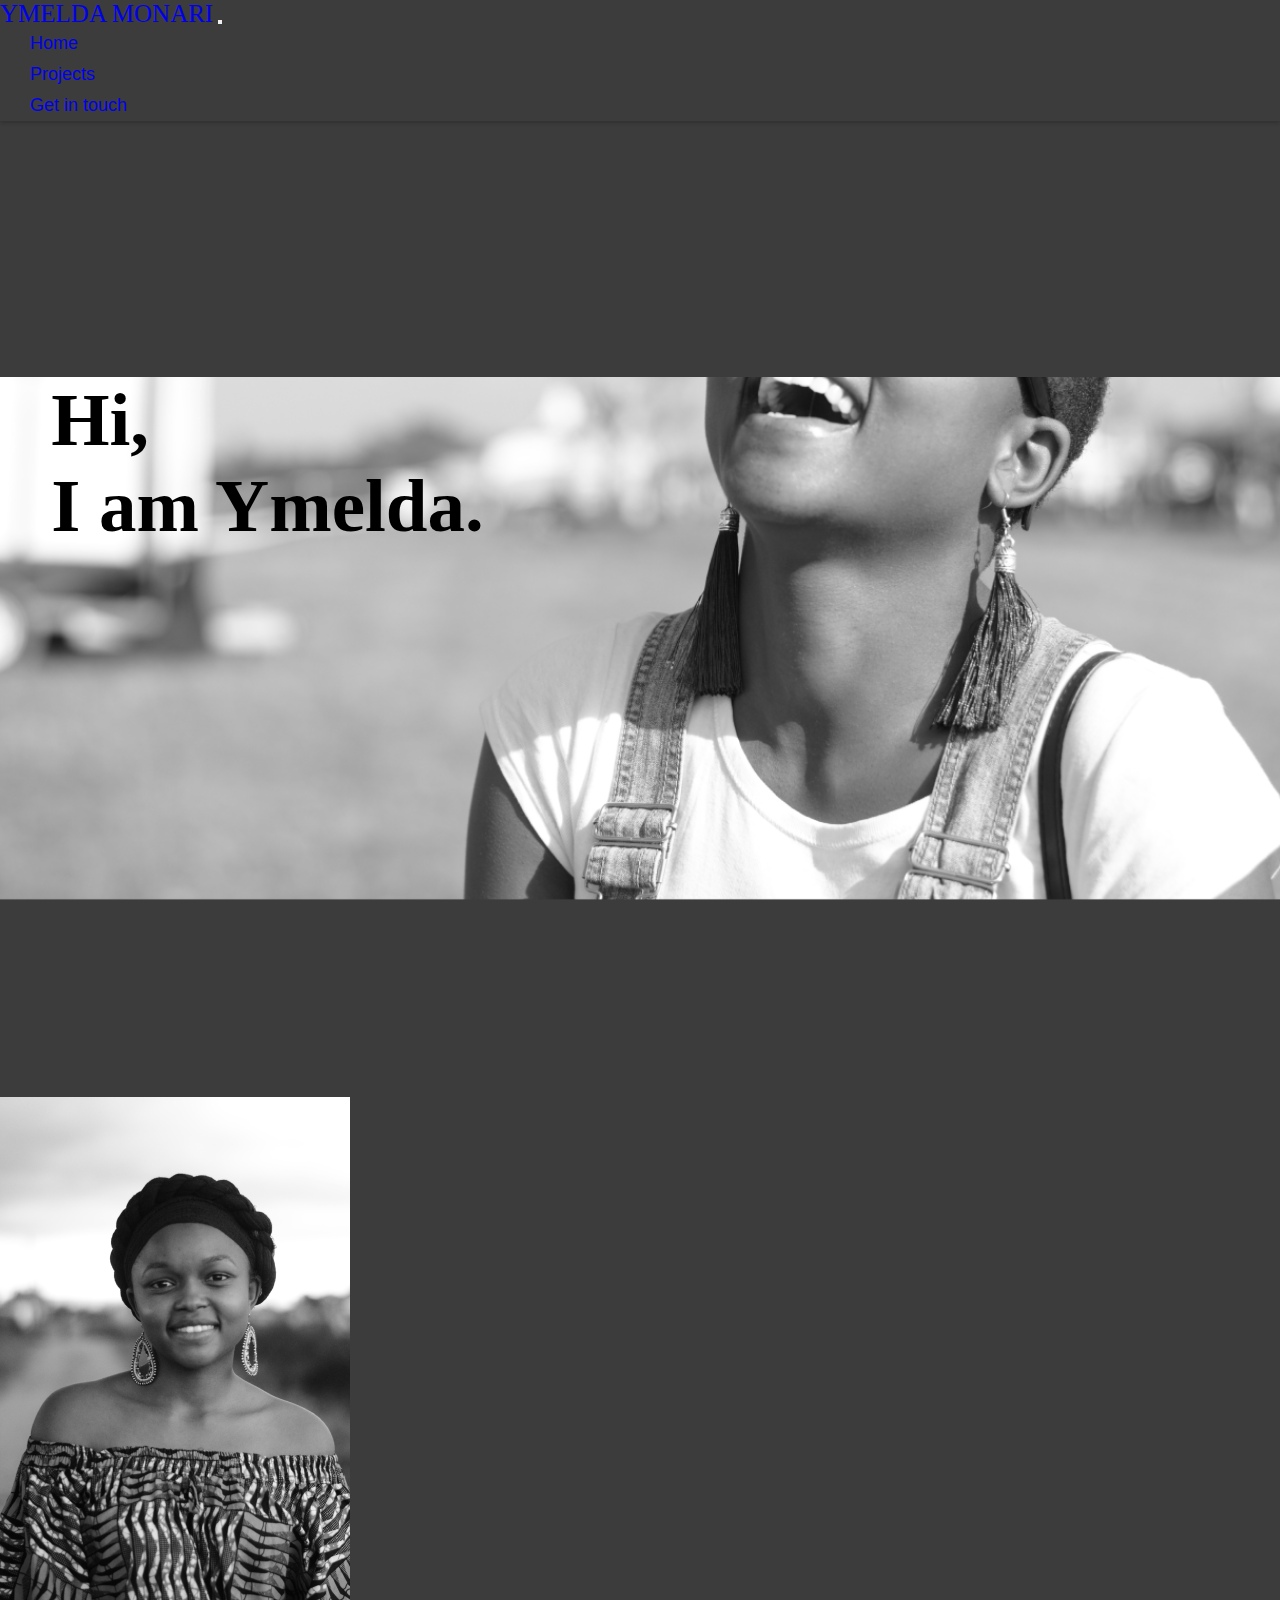
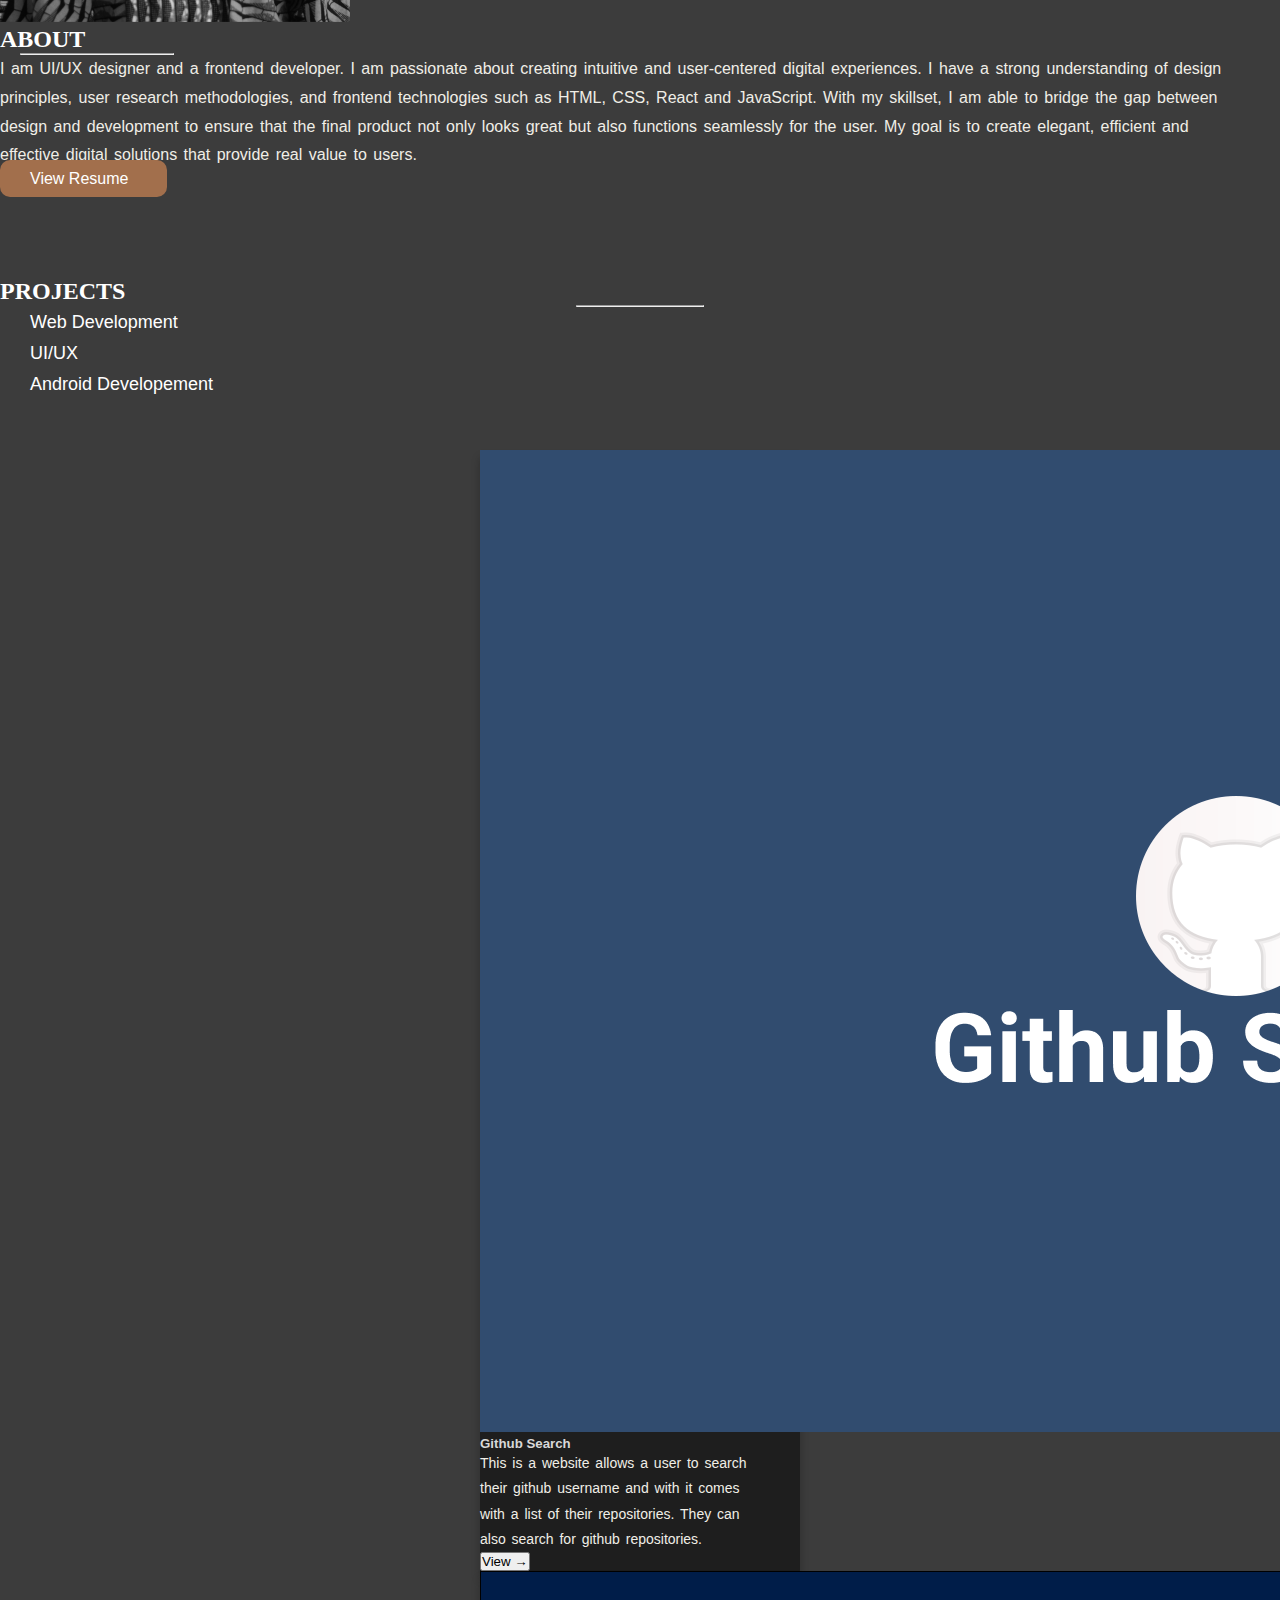
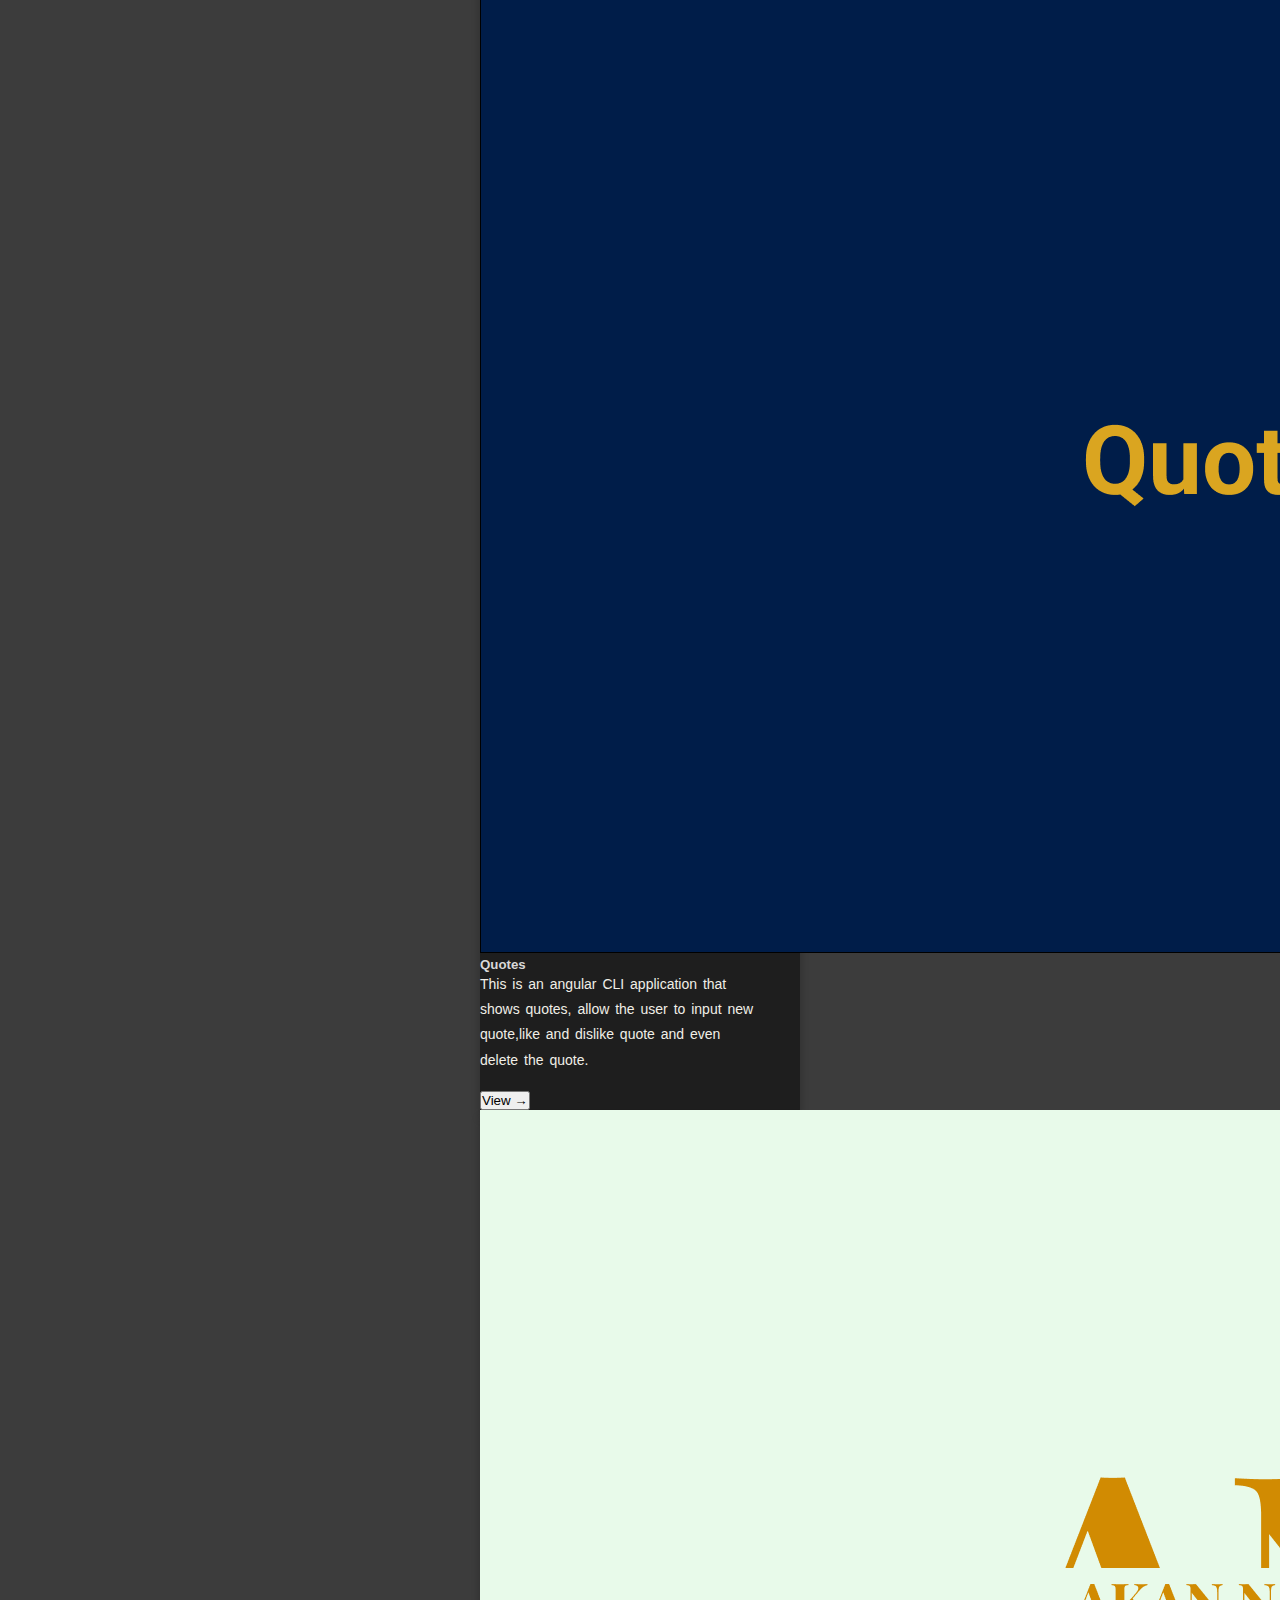
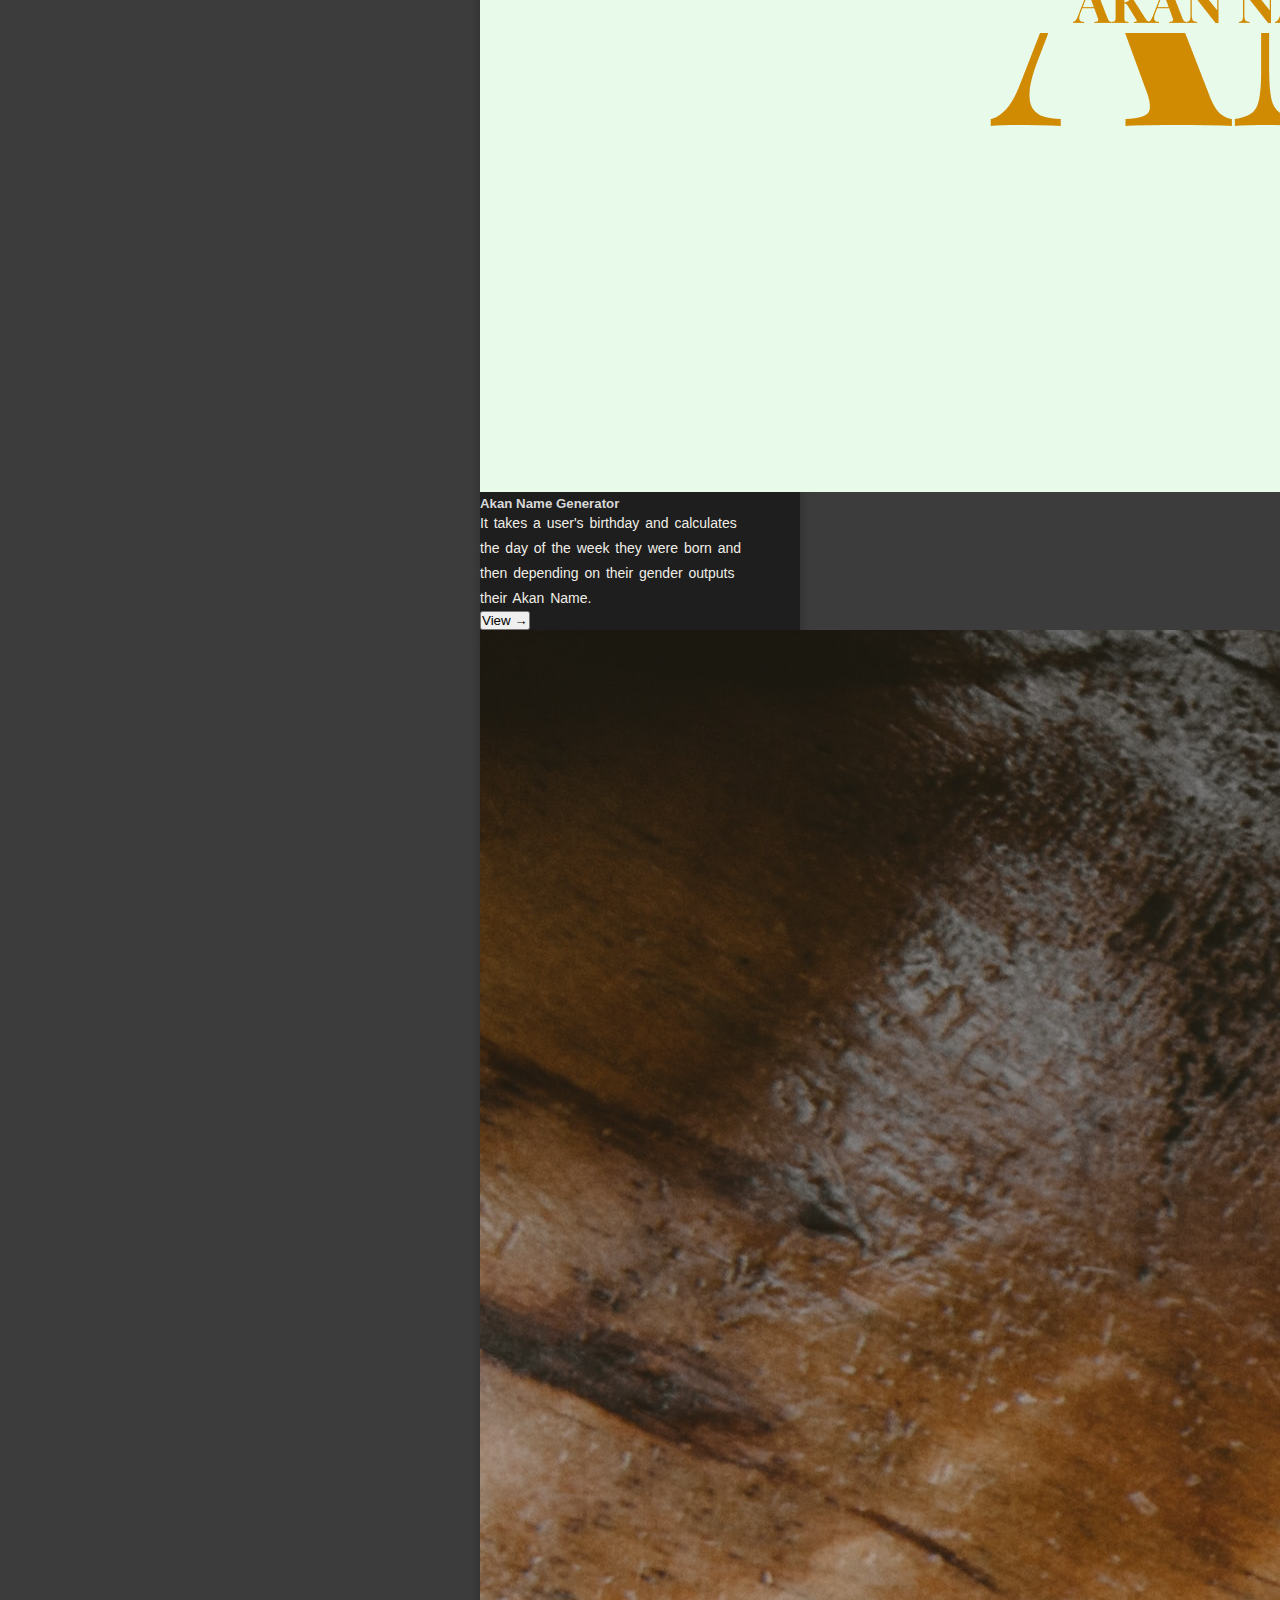
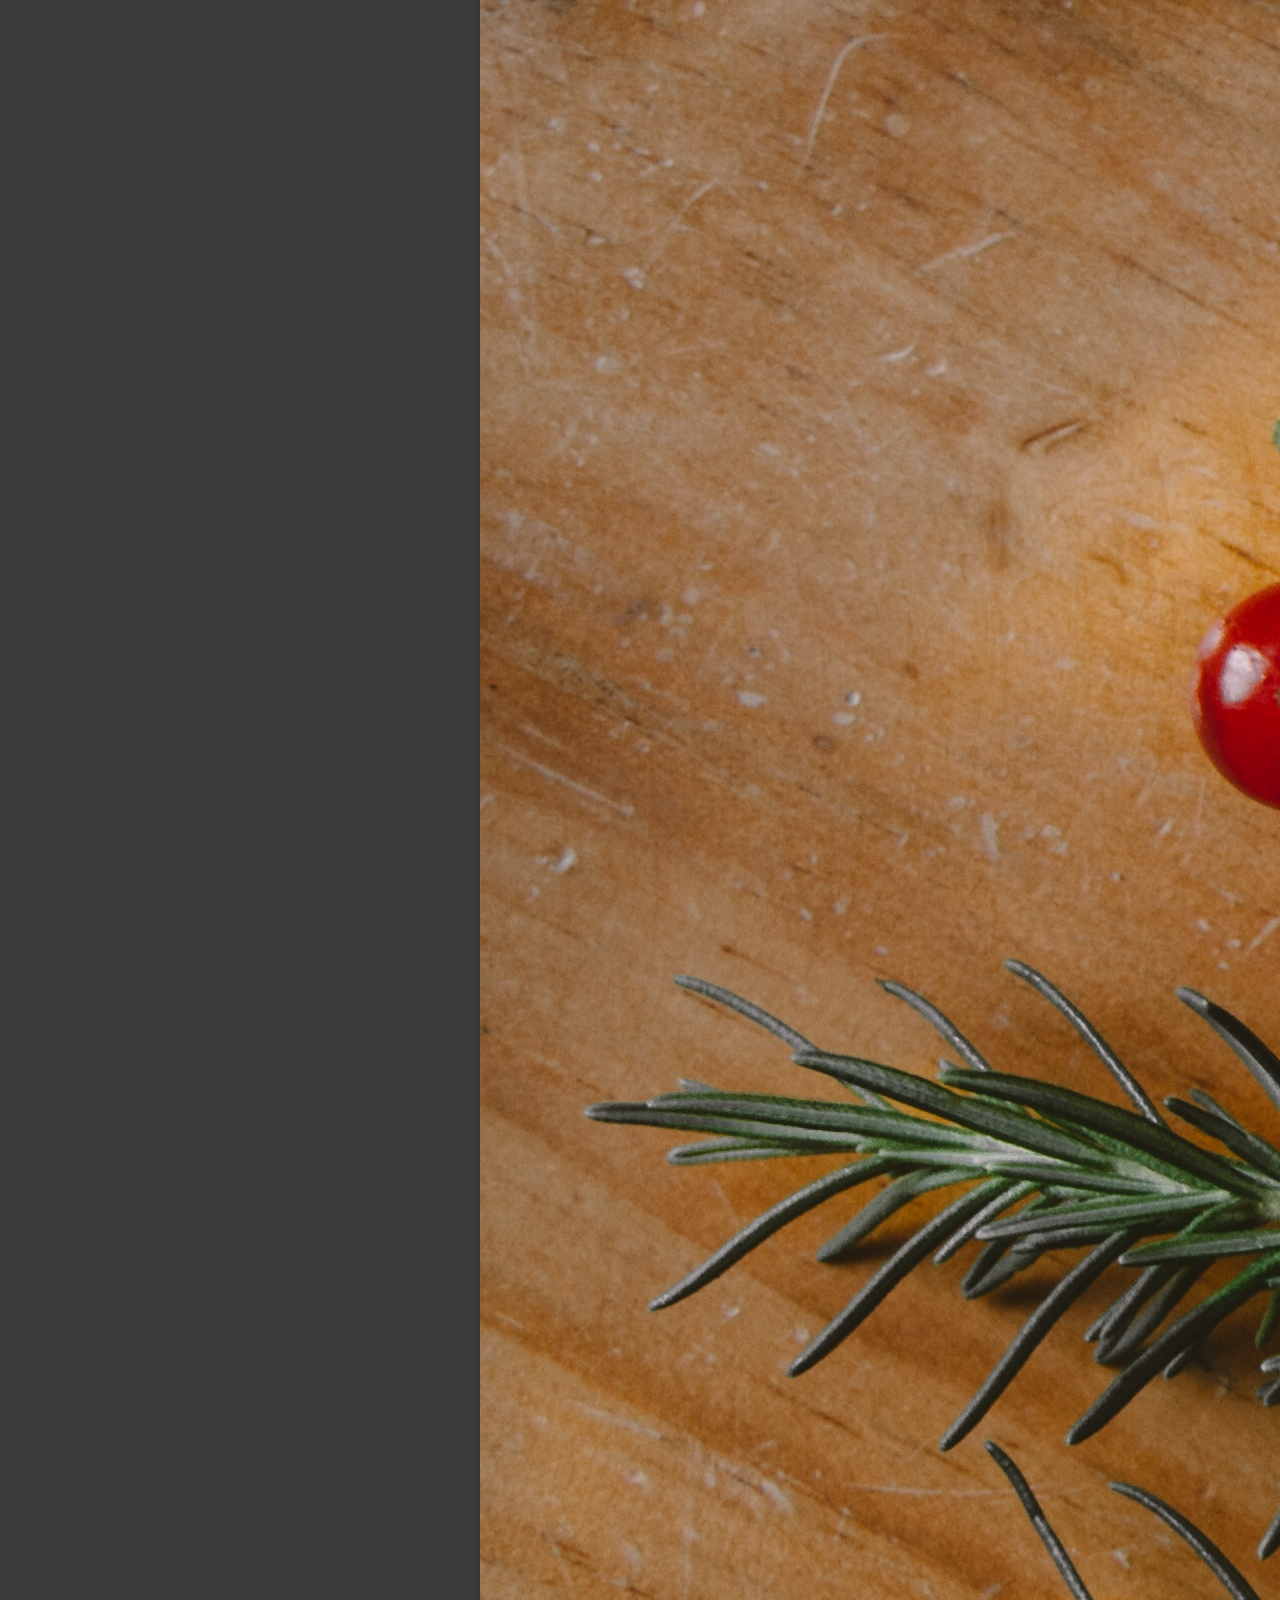
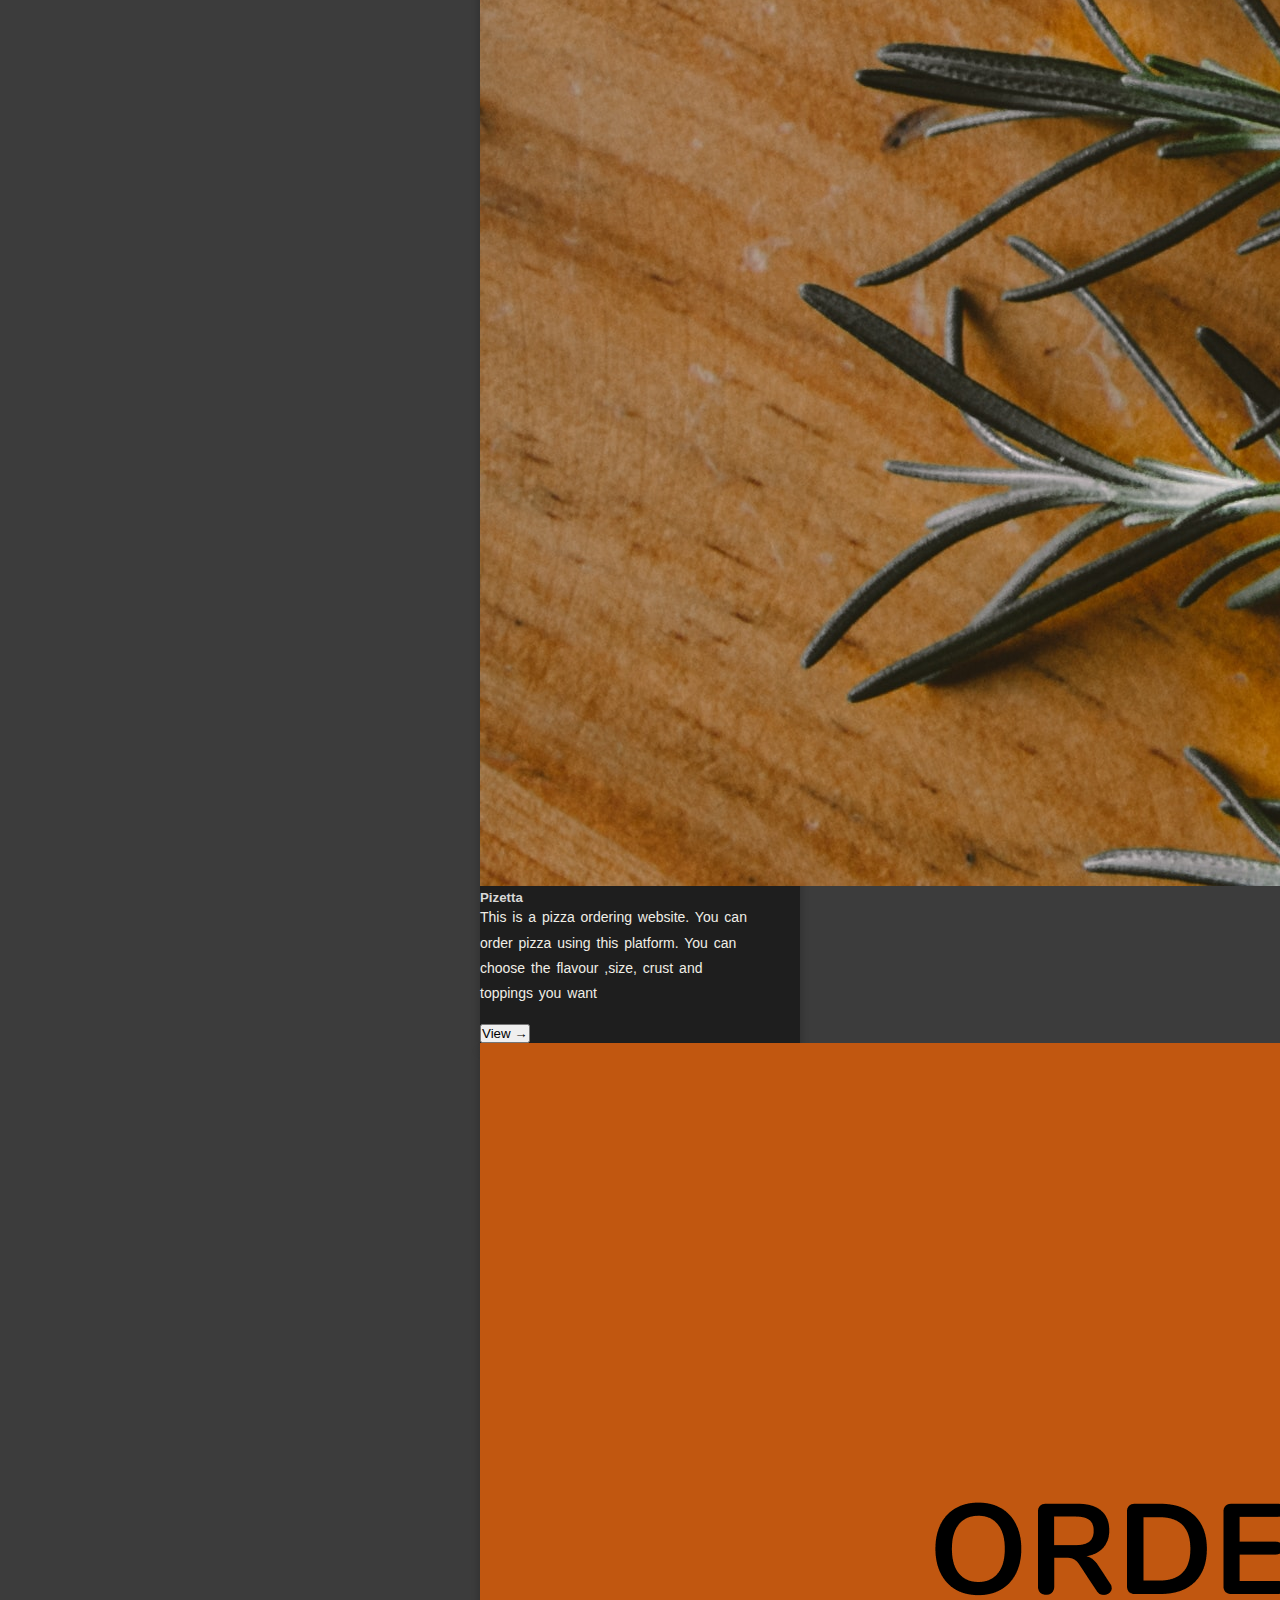
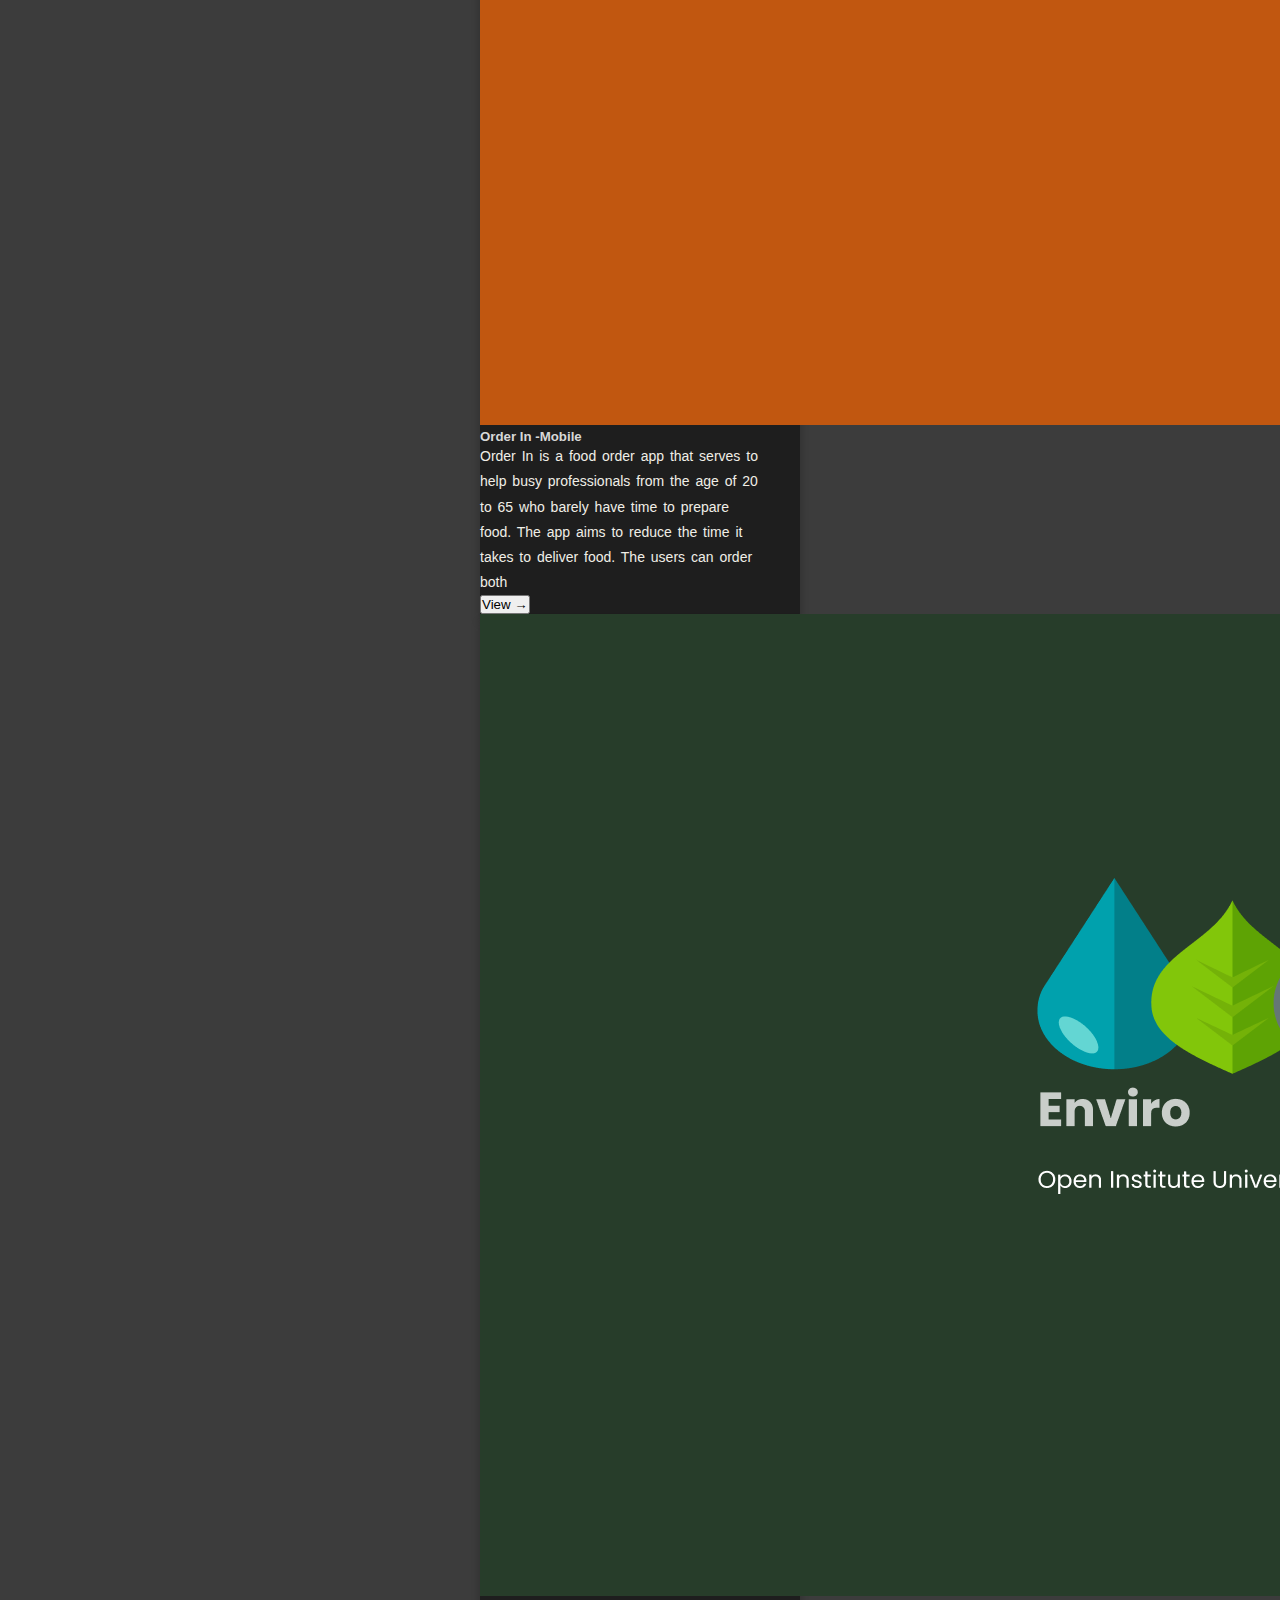
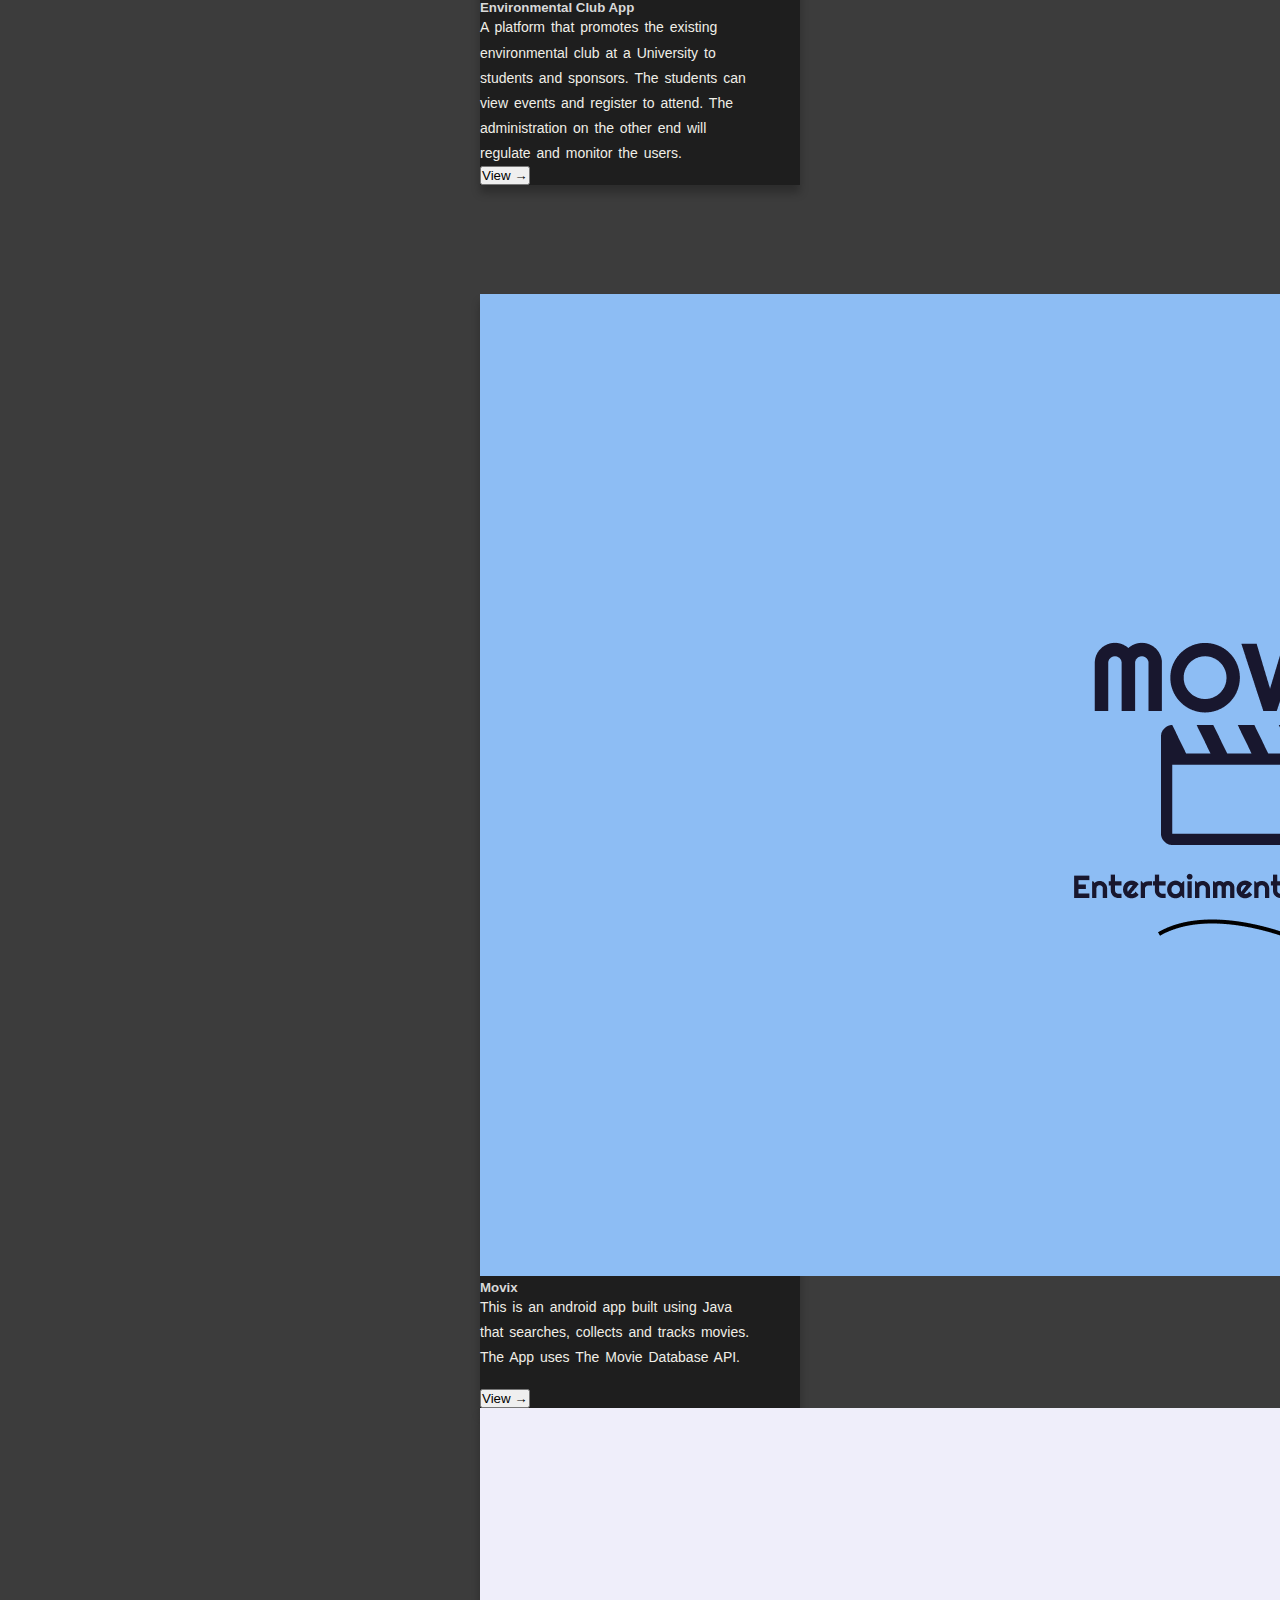
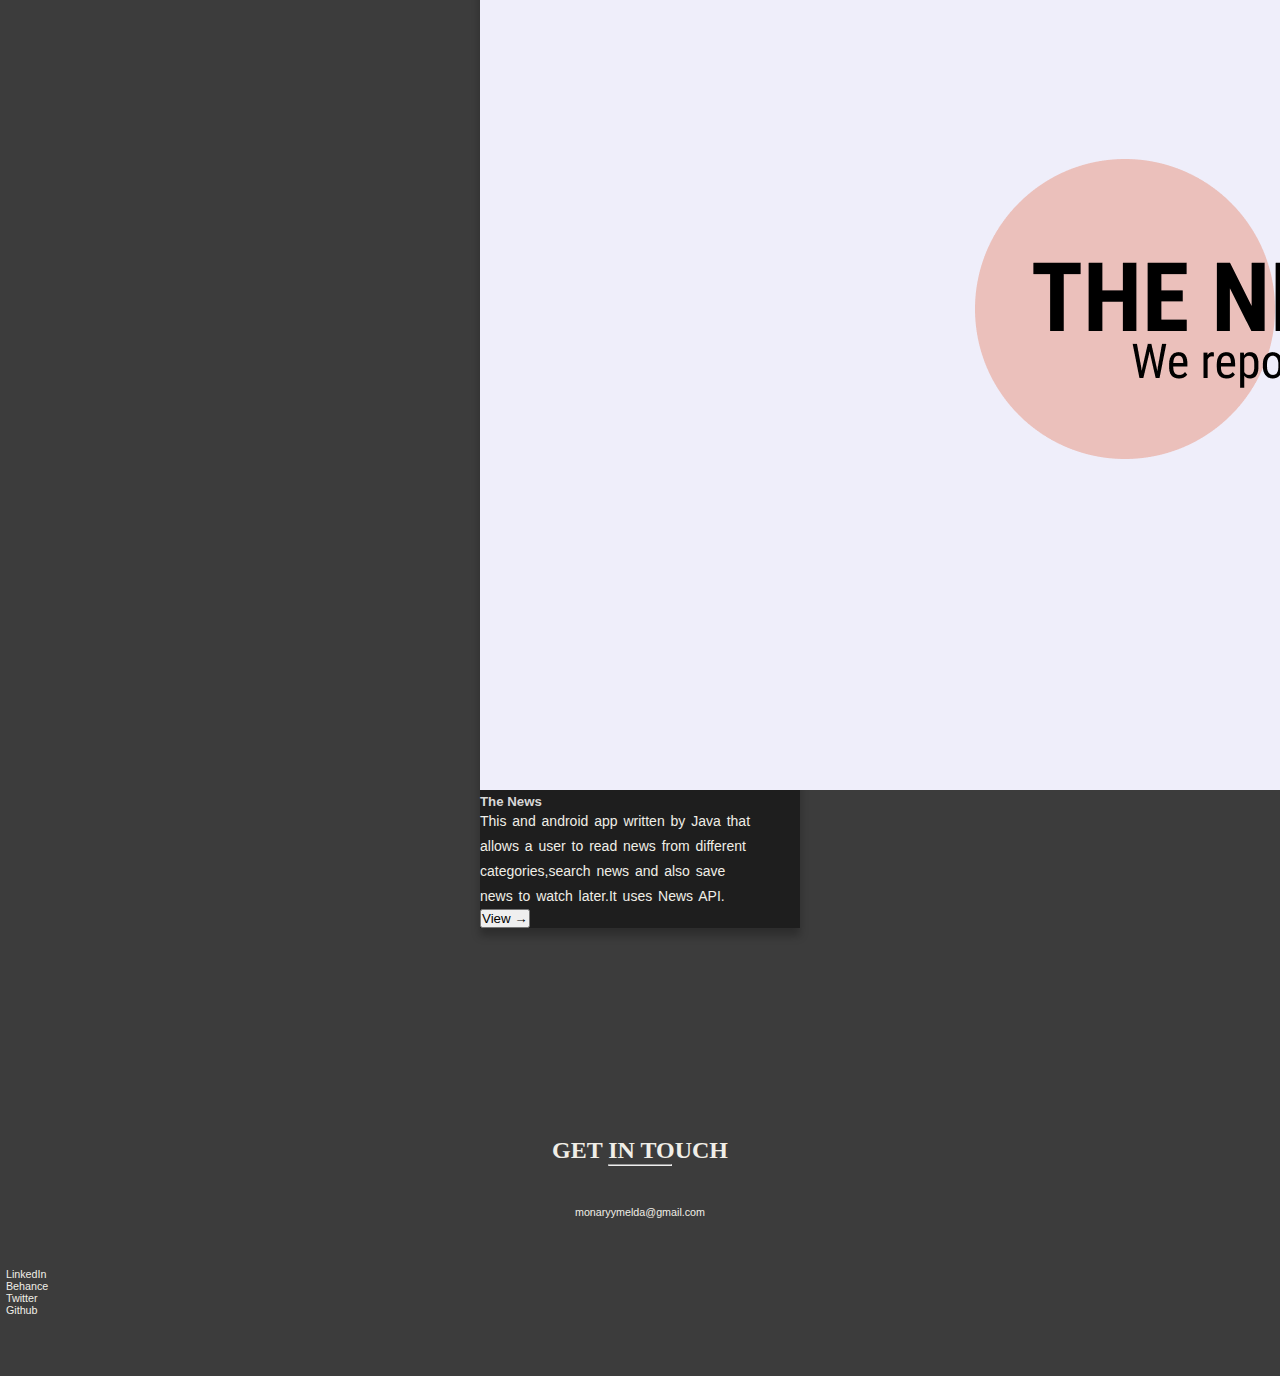
==== ux.html @ 107e5a0f "first commit" ====
<!DOCTYPE html>
<html lang="en">
<head>
    <meta charset="UTF-8">
    <meta http-equiv="X-UA-Compatible" content="IE=edge">
    <meta name="viewport" content="width=device-width, initial-scale=1.0">
    <title>Ymelda Monari</title>
      <!-- Bootstrap 5 CSS -->
    <link href="https://cdn.jsdelivr.net/npm/bootstrap@5.0.2/dist/css/bootstrap.min.css" rel="stylesheet" integrity="sha384-EVSTQN3/azprG1Anm3QDgpJLIm9Nao0Yz1ztcQTwFspd3yD65VohhpuuCOmLASjC" crossorigin="anonymous"> 
    <link rel="stylesheet" href="./css/ux.css">
    <script src="https://kit.fontawesome.com/cb7cf38d2f.js" crossorigin="anonymous"></script>
    <script src="/js/script.js"></script>

</head>
<body>
    <!-- Bootstrap navbar -->
    <nav class="navbar navbar-expand-md navbar-light bg-light">
        <div class="container-fluid">
        <a class="navbar-brand " href="#">YMELDA MONARI</a>
        <button class="navbar-toggler" type="button" data-bs-toggle="collapse" data-bs-target="#navbarNav" aria-controls="navbarNav" aria-expanded="false" aria-label="Toggle navigation">
            <span class="navbar-toggler-icon"></span>
        </button>
        <div class="collapse navbar-collapse justify-content-end" id="navbarNav">
            <ul class="navbar-nav ms-auto">
            <li class="nav-item">
                <a class="nav-link active" aria-current="page" href="index.html">Home</a>
            </li>
            <li class="nav-item">
                <a class="nav-link" href="#project">Projects</a>
            </li>
            <li class="nav-item">
                <a class="nav-link" href="#contact">Get in touch</a>
            </li>
            </ul>
        </div>
        </div>
    </nav>

     <!-- Hero section -->
    <div class="container-fluid hero">
        <div class="row">
            <div class="intro">
            <h1 class="">Hi, <br> I am Ymelda.</h1>
            </div>
        </div>
    </div>


   <!-- about -->
    <div class="container mt-5">
        <div class="row">
            <div class="col-md-6 col-sm-12 d-flex align-items-center justify-content-center">
                <img src="./images/ymelda.png" alt="Image" class="img-fluid">
            </div>
            <div class="col-md-6 col-sm-12 d-flex flex-column justify-content-center mt-5">
                <h2>ABOUT</h2>
                <hr style="width:12%; margin-right: auto; margin-left: 20px; height:2px; background-color: #A26F4C;">
                <p class="pt-3">I am UI/UX designer and a frontend developer. I am passionate about creating intuitive and user-centered digital experiences. I have a strong understanding of design principles, user research methodologies, and frontend technologies such as HTML, CSS, React and JavaScript. With my skillset, I am able to bridge the gap between design and development to ensure that the final product not only looks great but also functions seamlessly for the user. My goal is to create elegant, efficient and effective digital solutions that provide real value to users.</p>
                <div class="d-flex justify-content-start">
                    <a href='https://drive.google.com/file/d/1oSY5mMR5YXrGSXpOJmsxEeyk7igwIfQ2/view?usp=sharing' target="_blank" class="btn btn-resume">View Resume &nbsp; <i class="fa-solid fa-arrow-right"></i></a>
                </div>
            </div>
        </div>
    </div>

    <section  style="margin-top: 90px;" id="project">
        <h2 class="text-center">PROJECTS</h2>
        <hr style="width:10%; margin-left: auto; margin-right: auto; height:2px;background-color: #A26F4C;">
        <div class="container pt-3">
            <ul class="nav nav-tabs">
                <li class="nav-item">
                    <a class="nav-link active" id="tab1" data-bs-toggle="tab" href="#content1">Web Development</a>
                </li>
                <li class="nav-item">
                    <a class="nav-link" id="tab2" data-bs-toggle="tab" href="#content2">UI/UX</a>
                </li>
                <li class="nav-item">
                    <a class="nav-link" id="tab3" data-bs-toggle="tab" href="#content3">Android Developement</a>
                </li>
            </ul>
          <!-- WEB DEVELOPMENT -->
            <div class="tab-content  ">
                <div class="tab-pane fade show active " id="content1">
                  <div class="container">
                    <div class="proj">
                        <div class="row row-cols-1 row-cols-md-2 row-cols-lg-3 row-cols-sm-1 g-5 mx-auto">
                            <div class="col">
                              <div class="card" style="width: 20rem;;">
                                <img src="./images/gs.png" class="card-img-top" alt="...">
                                <div class="card-body">
                                  <h5 class="card-title">Github Search</h5>
                                  <p class="card-text">This is a website allows a user to search their github username and with it comes with a list of their repositories. They can also search for github repositories.</p>
                                  <a href='https://ynyanchoka.github.io/Github-search/search' target="_blank">
                                    <button class="btn btn-light">View →</button>
                                   </a>
                                </div>
                              </div>
                            </div>
                            <div class="col">
                              <div class="card" style="width:20rem;;">
                                <img src="./images/quotes.png" class="card-img-top" alt="...">
                                <div class="card-body">
                                  <h5 class="card-title">Quotes</h5>
                                  <p class="card-text">This is an angular CLI application that shows quotes, allow the user to input new quote,like and dislike quote and even delete the quote.</p>
                                  <br>
                                  <a href='https://ynyanchoka.github.io/Quotes/' target="_blank">
                                    <button class="btn btn-light">View →</button>
                                  </a> 
                                </div>
                              </div>
                            </div>
                            <div class="col">
                              <div class="card" style="width: 20rem;;">
                                <img src="./images/AKANA.png" class="card-img-top" alt="...">
                                <div class="card-body">
                                  <h5 class="card-title">Akan Name Generator</h5>
                                  <p class="card-text">It takes a user's birthday and calculates the day of the week they were born and then depending on their gender outputs their Akan Name.</p>
                                  <a href='https://glittering-cassata-9c5f5a.netlify.app/' target="_blank">
                                    <button  class="btn btn-light">View →</button>
                                  </a>
                                </div>
                              </div>
                            </div>
                            <div class="col">
                              <div class="card" style="width: 20rem;;">
                                <img src="./images/pizza.jpg" class="card-img-top" alt="...">
                                <div class="card-body">
                                  <h5 class="card-title">Pizetta</h5>
                                  <p class="card-text">This is a pizza ordering website. You can order pizza using this platform. You can choose the flavour ,size, crust and toppings you want </p>
                                  <br>
                                  <a href='https://ynyanchoka.github.io/Pizzetta/' target="_blank">
                                    <button  class="btn btn-light">View →</button>
                                  </a>
                                </div>
                              </div>
                            </div>
                        </div>
                    </div>
                  </div>
                  
                </div>
                <!-- UI/UX -->
                <div class="tab-pane fade " id="content2">
                    <div class="container">
                        <div class="proj">
                            <div class="row row-cols-1 row-cols-md-2 row-cols-lg-3 row-cols-sm-1 g-5 mx-auto">
                                <div class="col">
                                  <div class="card" style="width:20rem">
                                    <img src="./images/order-in.png" class="card-img-top" alt="...">
                                    <div class="card-body">
                                      <h5 class="card-title">Order In -Mobile</h5>
                                      <p class="card-text">Order In is a food order app that serves to help busy professionals from the age of 20 to 65 who barely have time to prepare food. The app aims to reduce the time it takes to deliver food. The users can order both</p>
                                      <a href='https://www.figma.com/proto/vN1sZbBUMmaGPzMh5FBAnB/Food-order-app?page-id=102%3A2&type=design&node-id=112-3&viewport=337%2C-54%2C0.34&t=9fcxufAe4pNU8e6U-1&scaling=scale-down&starting-point-node-id=112%3A3&show-proto-sidebar=1&mode=design' target="_blank">
                                        <button  class="btn btn-light">View →</button>
                                      </a> 
                                    </div>
                                  </div>
                                </div>
                                <div class="col">
                                  <div class="card" style="width:20rem">
                                    <img src="./images/enviro 2 copy.png" class="card-img-top" alt="...">
                                    <div class="card-body">
                                      <h5 class="card-title">Environmental Club App</h5>
                                      <p class="card-text">A platform that promotes the existing environmental club at a University to students and sponsors. The students can view events and register to attend. The administration on the other end will regulate and monitor the users.</p>
                                      <a href='https://www.figma.com/proto/adqZdPXdwzJYNIGXHm73y6/Environment-App?page-id=20%3A772&type=design&node-id=23-801&viewport=146%2C1350%2C0.11&t=QreV0mLkxqmWPM9Q-1&scaling=scale-down&starting-point-node-id=131%3A3721&show-proto-sidebar=1&mode=design' target="_blank">
                                        <button class="btn btn-light">View →</button>
                                       </a>
                                    </div>
                                  </div>
                                </div>
                                <div class="col" style="visibility: hidden;">
                                  <div class="card" style="width:20rem">
                                    <img src="..." class="card-img-top" alt="...">
                                    <div class="card-body">
                                      <h5 class="card-title">Card title</h5>
                                      <p class="card-text">This is a longer card with supporting text below as a natural lead-in to additional content.</p>
                                    </div>
                                  </div>
                                </div>
                                <!-- <div class="col">
                                  <div class="card">
                                    <img src="..." class="card-img-top" alt="...">
                                    <div class="card-body">
                                      <h5 class="card-title">Card title</h5>
                                      <p class="card-text">This is a longer card with supporting text below as a natural lead-in to additional content. This content is a little bit longer.</p>
                                    </div>
                                  </div>
                                </div> -->
                            </div>
                        </div>
                    </div>
                </div>
                <!-- ANDROID -->
                <div class="tab-pane fade" id="content3">
                  <div class="container">
                    <div class="proj">
                        <div class="row row-cols-1 row-cols-md-2 row-cols-lg-3 row-cols-sm-1 g-5 mx-auto">
                            <div class="col">
                              <div class="card" style="width:20rem">
                                <img src="./images/movix 2.png" class="card-img-top" alt="...">
                                <div class="card-body">
                                  <h5 class="card-title">Movix</h5>
                                  <p class="card-text">This is an android app built using Java that searches, collects and tracks movies. The App uses The Movie Database API.</p>
                                  <br>
                                  <a href='https://github.com/ynyanchoka/Movix' target="_blank">
                                    <button class="btn btn-light">View →</button>
                                   </a>
                                </div>
                              </div>
                            </div>
                            <div class="col">
                              <div class="card" style="width:20rem">
                                <img src="./images/the news.png" class="card-img-top" alt="...">
                                <div class="card-body">
                                  <h5 class="card-title">The News</h5>
                                  <p class="card-text">This and android app written by Java that allows a user to read news from different categories,search news and also save news to watch later.It uses News API.</p>
                                  <a href='https://github.com/ynyanchoka/TheNews' target="_blank">
                                    <button  class="btn btn-light">View →</button>
                                  </a>
                                </div>
                              </div>
                            </div>
                            <div class="col" style="visibility: hidden;">
                              <div class="card" style="width:20rem">
                                <img src=".." class="card-img-top" alt="...">
                                <div class="card-body">
                                  <h5 class="card-title">Card title</h5>
                                  <p class="card-text">This is a longer card with supporting text below as a natural lead-in to additional content.</p>
                                  
                                </div>
                              </div>
                            </div>
                            <!-- <div class="col">
                              <div class="card">
                                <img src="..." class="card-img-top" alt="...">
                                <div class="card-body">
                                  <h5 class="card-title">Card title</h5>
                                  <p class="card-text">This is a longer card with supporting text below as a natural lead-in to additional content. This content is a little bit longer.</p>
                                </div>
                              </div>
                            </div> -->
                        </div>
                    </div>
                    
                </div>
                </div>
            </div>
        </div>
      </section>

      <section style="padding-top: 100px;" id=" contact">
        <h2 class="about" style="text-align: center; font-family:'Fraunces', serif; color:#F0EEE7;" id="contact">GET IN TOUCH</h2>
        <hr style="width:5%; margin-left: auto; margin-right: auto; height:2px;background-color: #A26F4C;">
        <h6 class="email text-center">monaryymelda@gmail.com</h6>
        <div class="socials text-center" style="padding-bottom: 60px;">
          <div class="row">
            <div class="col-md-3 col-sm-6 col-lg-3 col-6">
                <a href="https://www.linkedin.com/in/ymeldamonari/" target="_blank" class="d-block text-center">
                    <h6 style="text-decoration: none;"><i class="fa-brands fa-linkedin"></i> &nbsp;&nbsp;LinkedIn</h6>
                </a>
            </div>
            <div class="col-md-3 col-sm-6 col-lg-3 col-6">
                <a href="https://www.behance.net/ymeldamonari" target="_blank" class="d-block text-center">
                    <h6><i class="fa-brands fa-behance"></i> &nbsp;&nbsp;Behance</h6>
                </a>
            </div>
            <div class="col-md-3 col-sm-6 col-lg-3 col-6">
                <a href="https://github.com/ynyanchoka" target="_blank" class="d-block text-center">
                    <h6><i class="fa-brands fa-twitter"></i>&nbsp;&nbsp;Twitter</h6>
                </a>
            </div>
            <div class="col-md-3 col-sm-6 col-lg-3 col-6">
                <a href="https://github.com/ynyanchoka" target="_blank" class="d-block text-center">
                    <h6><i class="fa-brands fa-github"></i>&nbsp;&nbsp;Github</h6>
                </a>
            </div>
        </div>
        
        </div>
      </section>
    




    <script src="https://cdn.jsdelivr.net/npm/bootstrap@5.0.2/dist/js/bootstrap.bundle.min.js" integrity="sha384-MrcW6ZMFYlzcLA8Nl+NtUVF0sA7MsXsP1UyJoMp4YLEuNSfAP+JcXn/tWtIaxVXM" crossorigin="anonymous"></script>
</body>
</html>
---- css/ux.css ----
* {
	margin: 0;
	padding: 0;
	box-sizing: border-box;
    font-family: 'Nunito Sans', sans-serif;
}
html {
    scroll-behavior: smooth;
}
body {
    background: #3C3C3C;
}
.navbar-brand{
    /* font-family: 'Playfair Display', serif; */
    font-family: 'Fraunces', serif;
    font-size: 25px;
}
.nav-item{
    font-size: 18px;
    padding: 5px 30px;
}
.nav-link:hover {
    border-bottom: 3px solid #A26F4C;
}
.navbar{
    box-shadow: 0 2px 4px 0 rgba(0,0,0,.2); 
}
.container-fluid.hero {
    height: 80vh;
    background-image: url('../images/DSC_0071\ 3.png');
    background-size: cover;
    background-position: center;
    -webkit-filter: grayscale(100%); 
    filter: grayscale(100%);
    background-attachment: fixed;
  }
  .intro {
    margin-left: 4%;
    margin-top: 20%;
  }
  .intro h1 {
    font-size: 75px;
    font-family: 'Fraunces', serif;
  }
  @media (max-width: 768px) {
    .intro {
        margin-left: 4%;
        margin-top: 60%;
        font-family: 'Fraunces', serif !important;
    }
  }

  .underline {
    text-decoration: none;
    position: relative;
  }

  .underline::after {
    content: "";
    display: block;
    height: 2px; /* Adjust the thickness of the underline */
    width: 18%; /* Make the underline span the full width */
    background-color:#a98166; /* Change the color of the underline */
    position: absolute;
    bottom: -6px; /* Adjust the distance between text and underline */
    left: 0;
 }
 p {
    font-weight: 200;
    word-spacing: 2px;
    line-height: 1.8;
    margin-right: 40px;
    color: #F0EEE7;
  }
  .card-text{
    font-weight: 200;
    font-size: 14px;
  }
  h2{
    color: #fff;
    font-family: 'Fraunces', serif !important;
  }
  .card{
    border-radius: none;
    background-color: #1E1E1E;
    color: rgb(216, 216, 216);
    border: none;
    box-shadow: 0px 8px 8px 0px #00000040;
 }
 .proj{
    /* max-width:1000px;
    display: flex;
    align-items: center;
    justify-content: center; */
    max-width: 1100px;
    margin: 0 auto; /* This centers the proj div horizontally */
    display: flex;
    align-items: center;
    justify-content: center;
  }
.nav-tabs{
    border: none;
    padding-bottom: 50px;
    justify-content: center;
  }
  .nav-tabs li a {
    color: #fff;
}
.nav-tabs li a:hover {
    color: #d1b4a2;
}
.email{
    text-align: center;
    padding-bottom: 50px;
    padding-top: 40px;
    font-weight: lighter!important;
    color: #F0EEE7;
}
.fa-brands{
    color: #c79e85;
}
.col-md-3 h6{
    font-weight: lighter!important;
    color: #F0EEE7;   
}
  a:link {
    text-decoration: none;
  }
  .btn-resume{
    background: #A26F4C;
    border: none;
    color: #fff;
    border-radius: 10px;
    padding: 10px 30px;
  }
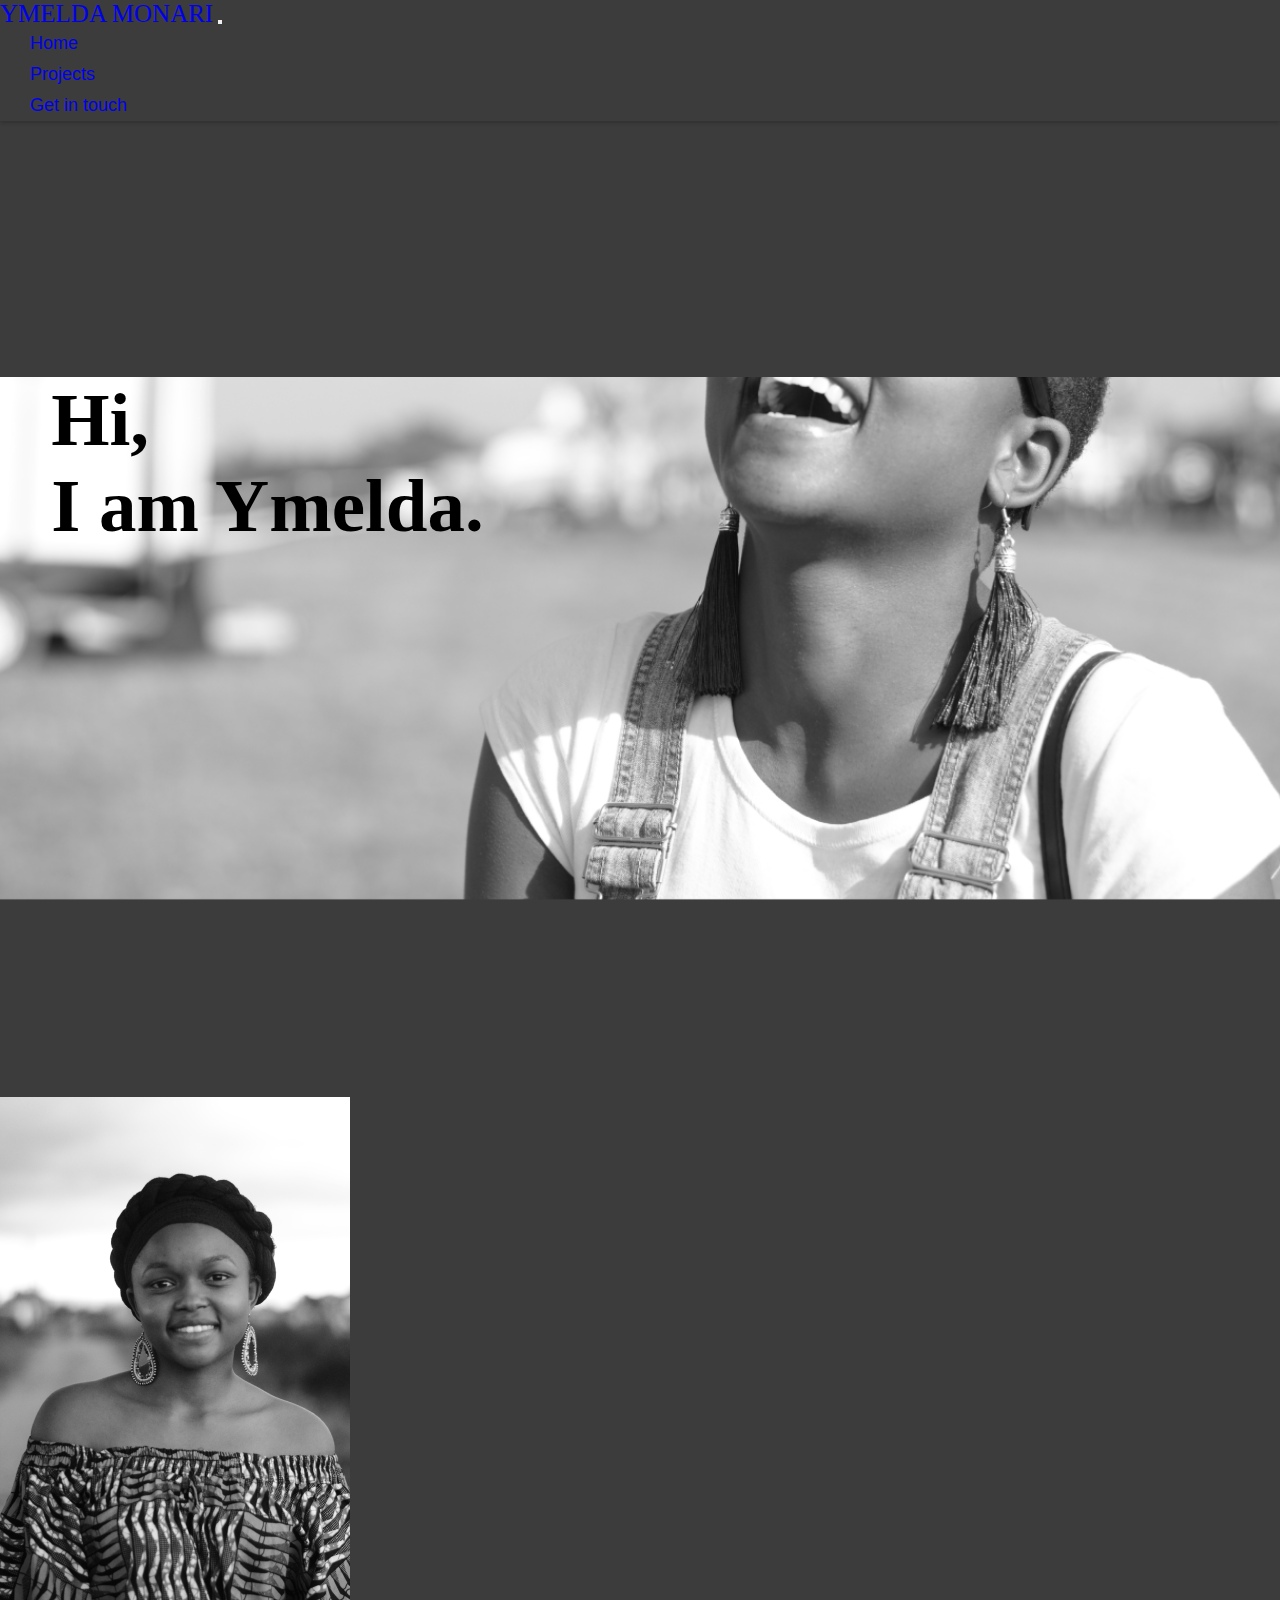
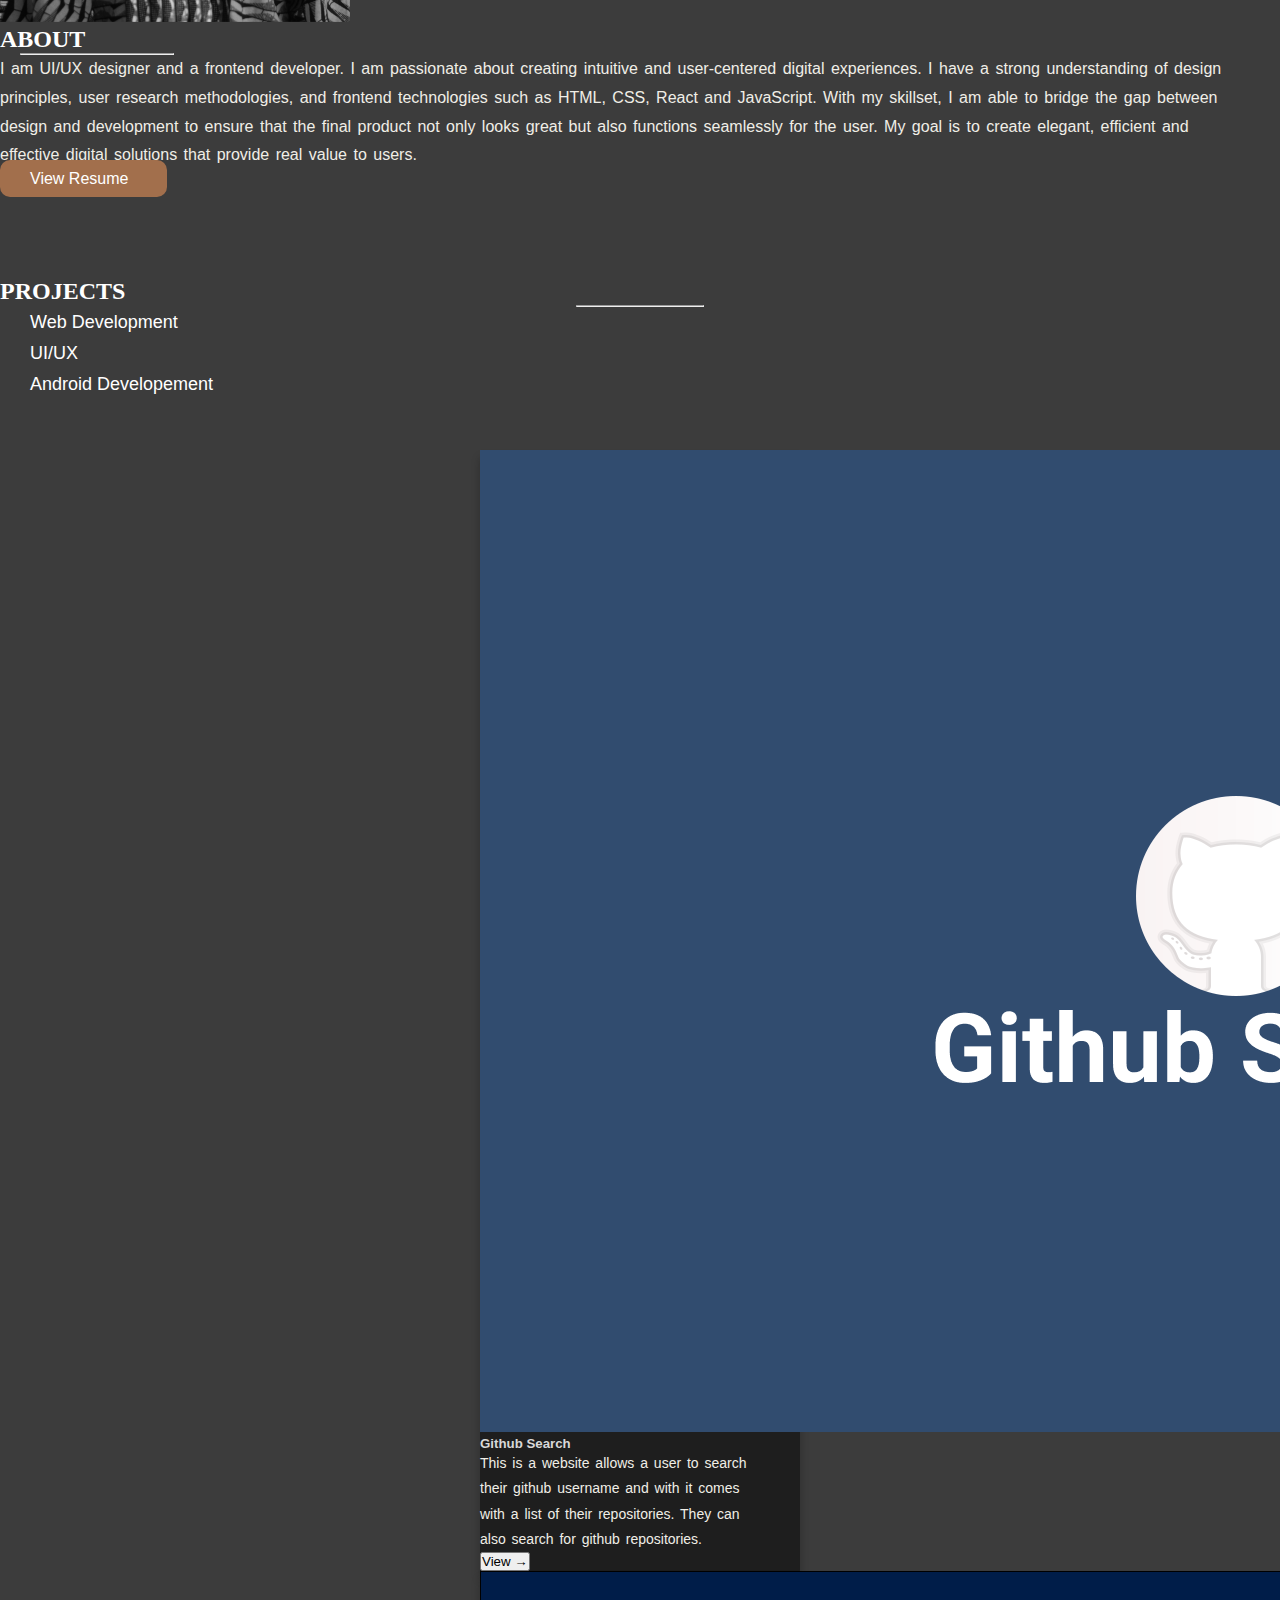
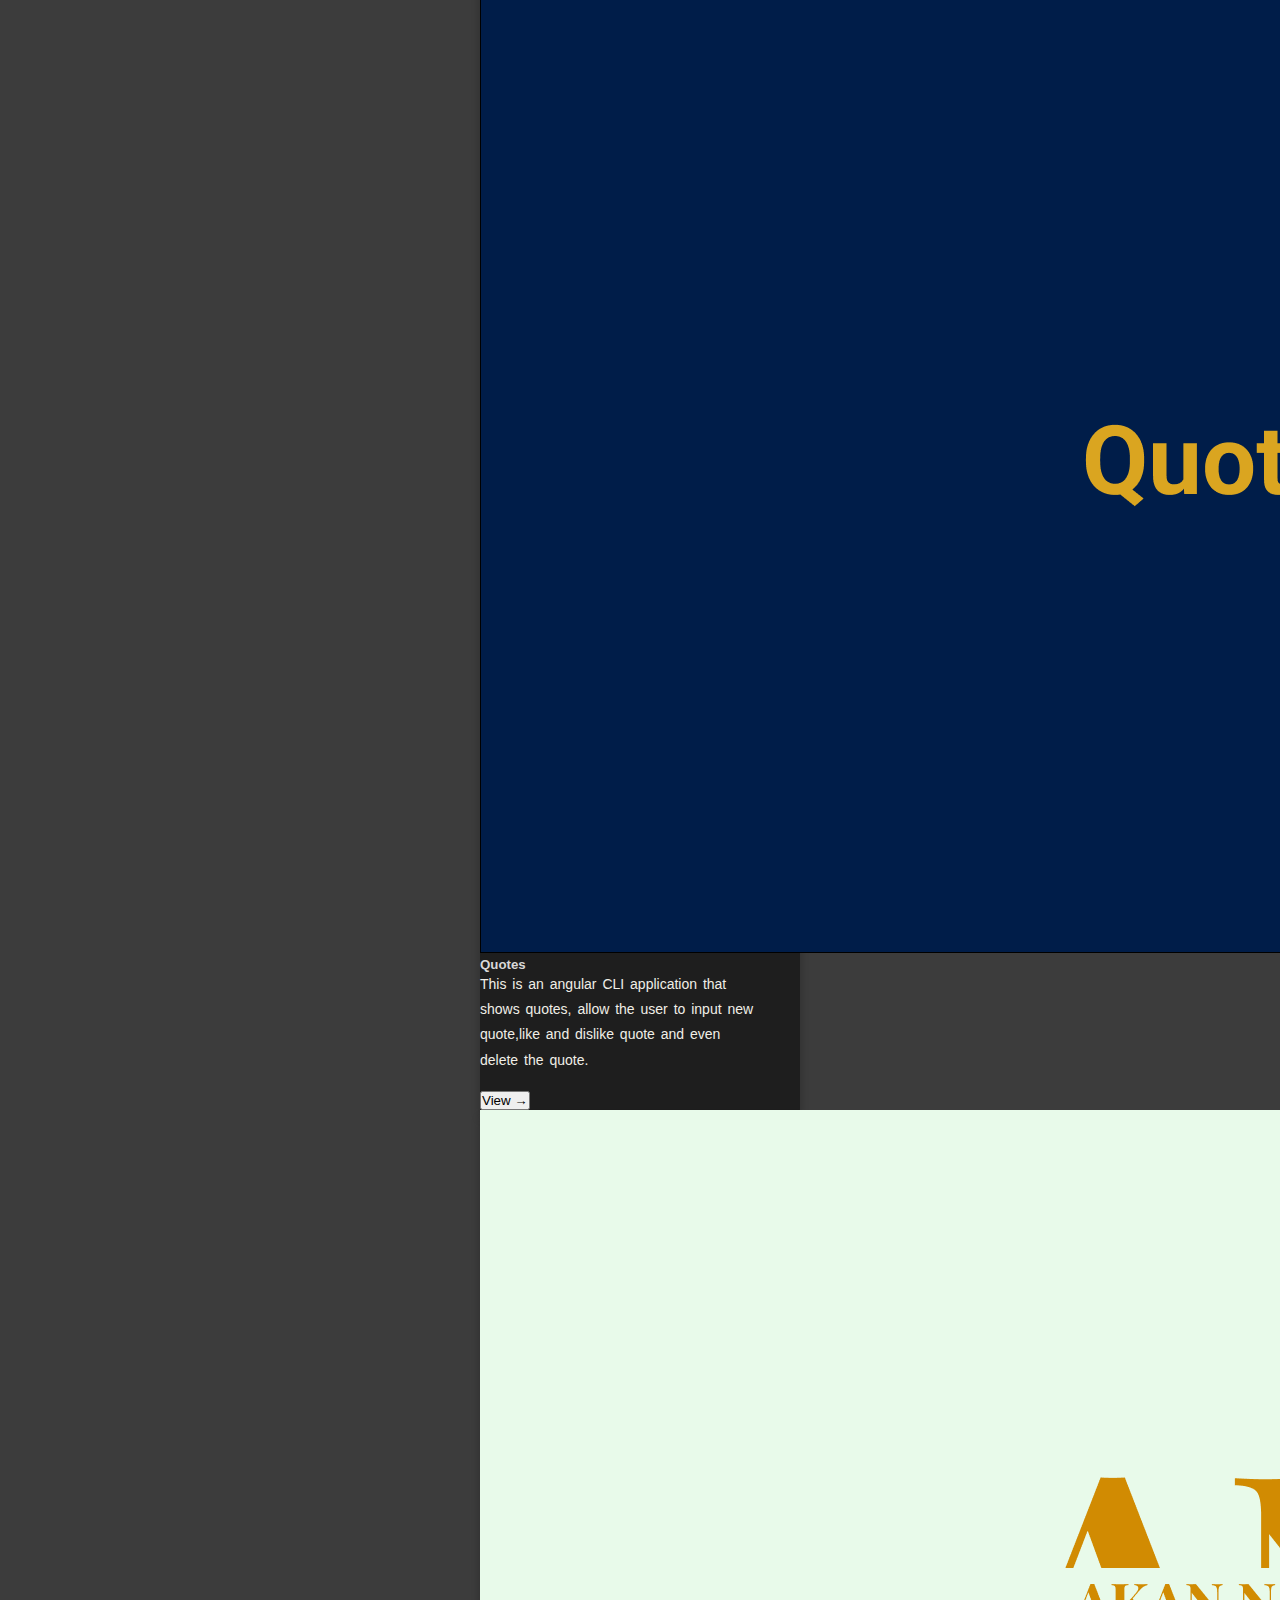
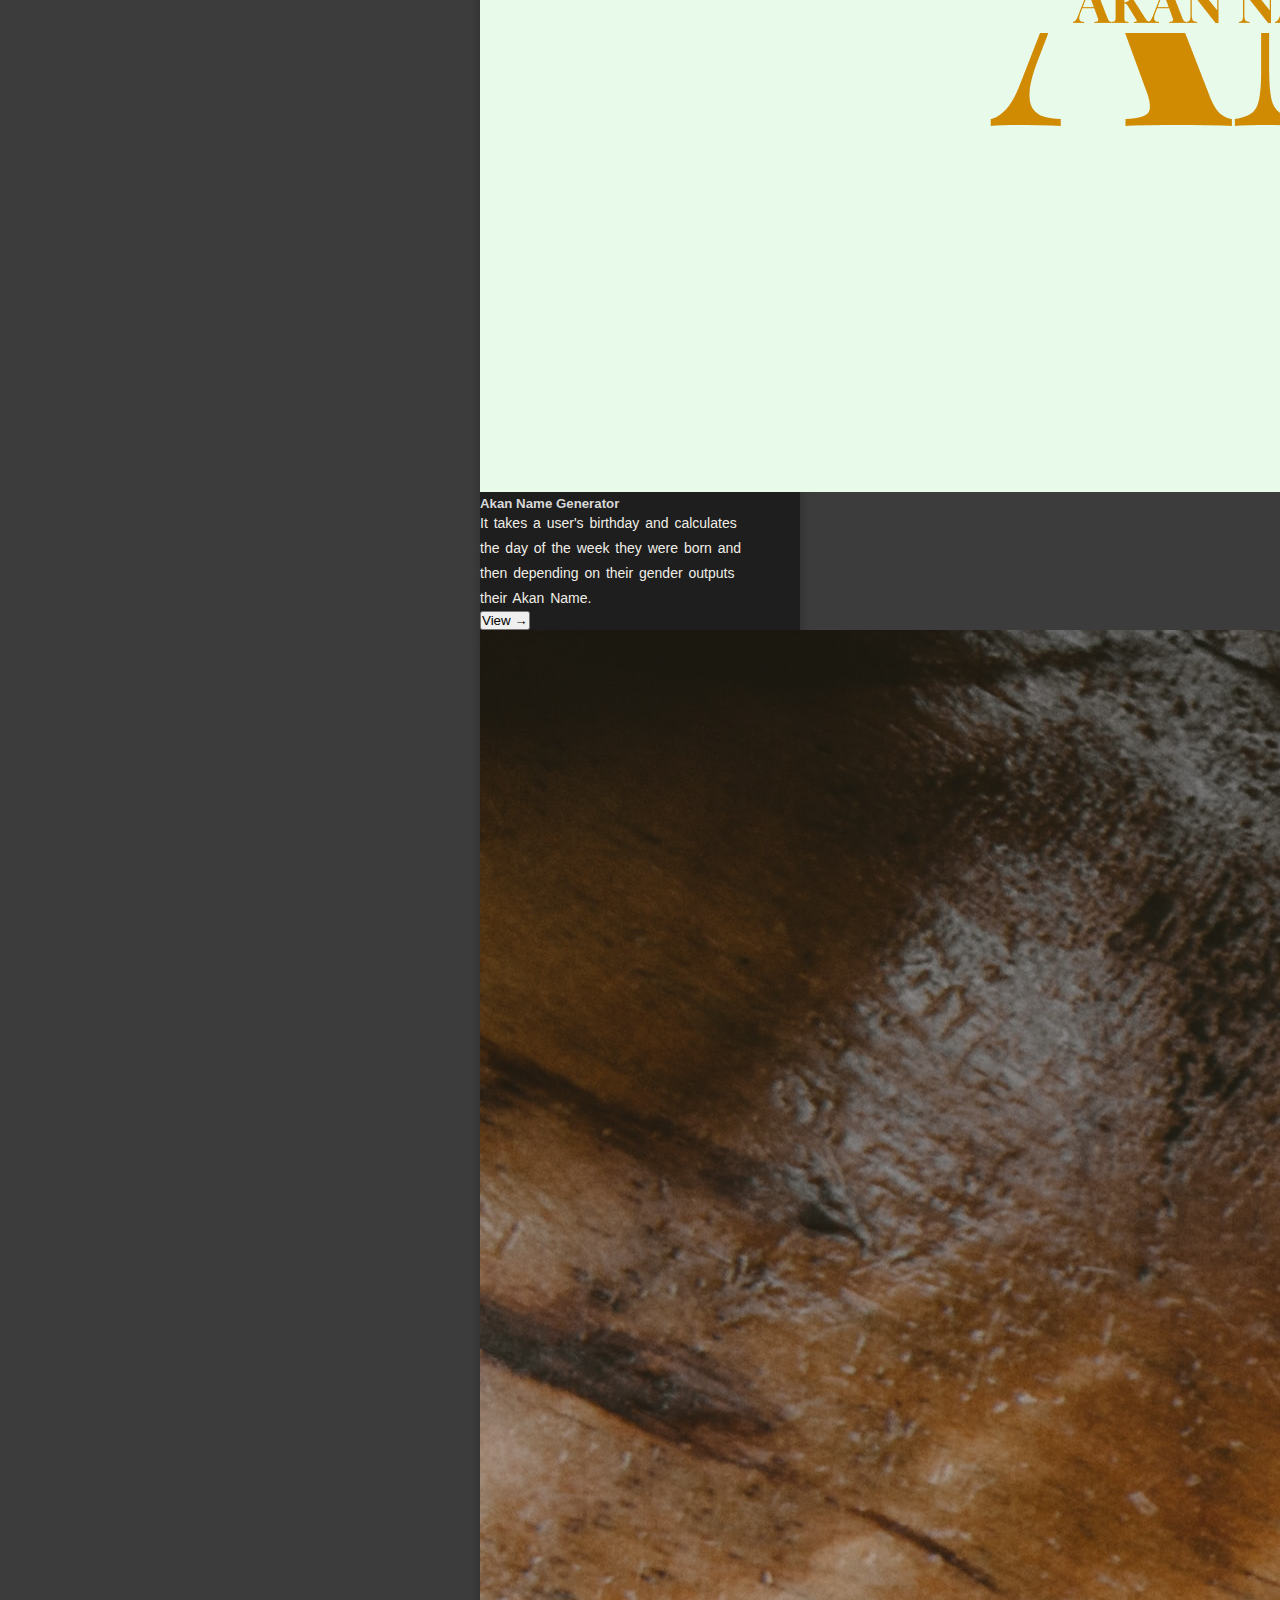
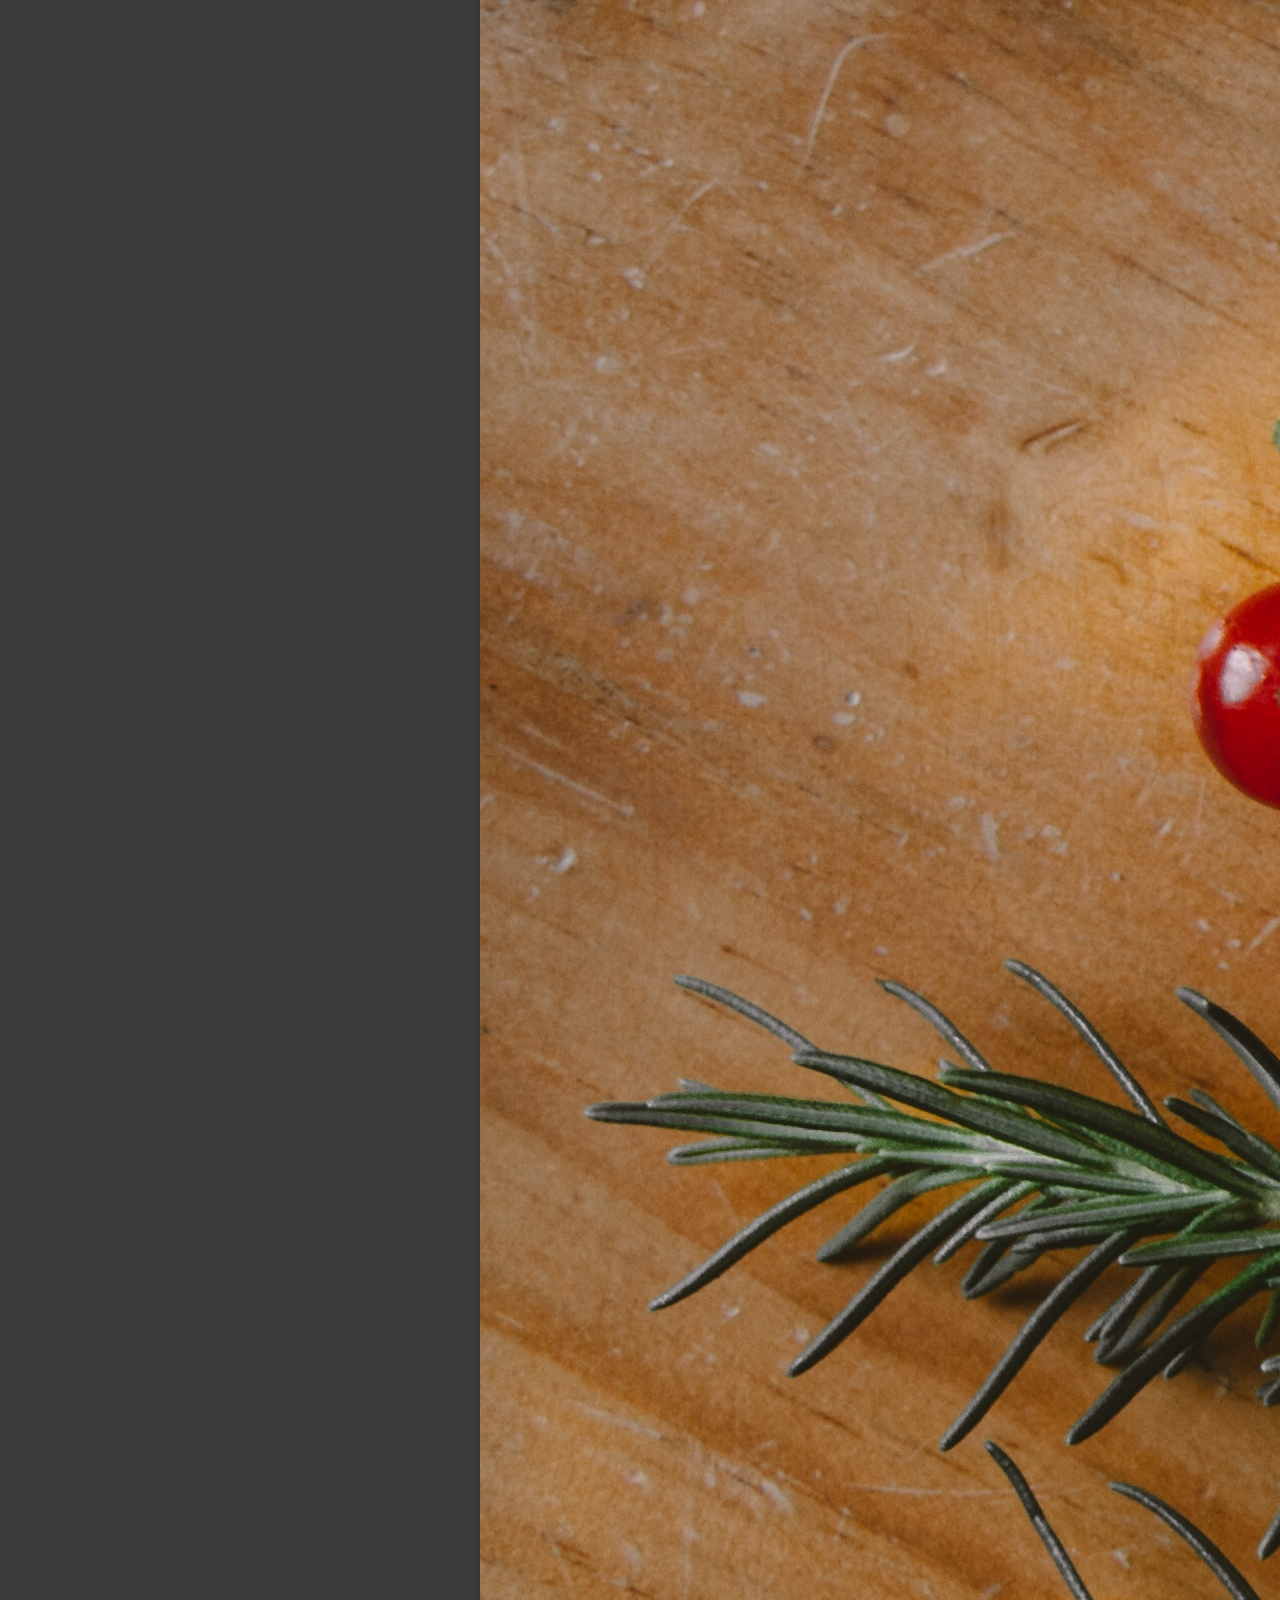
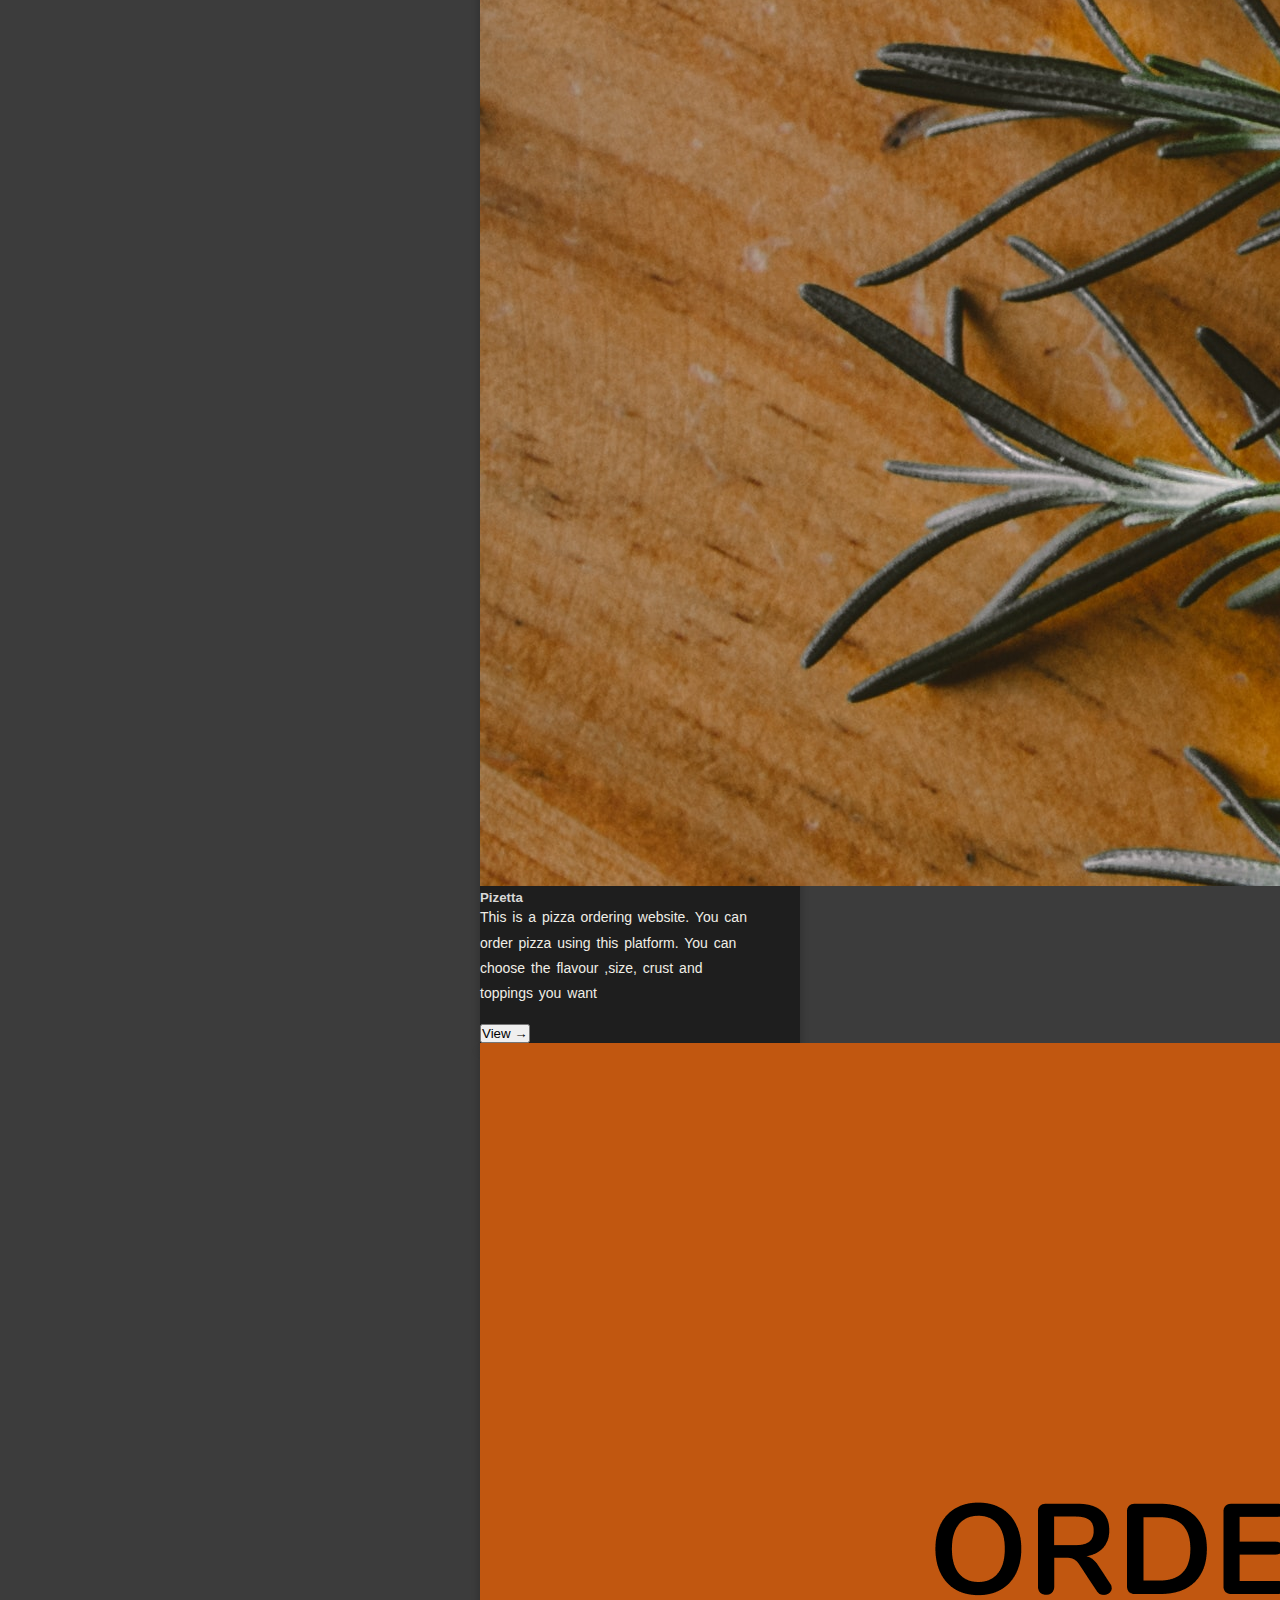
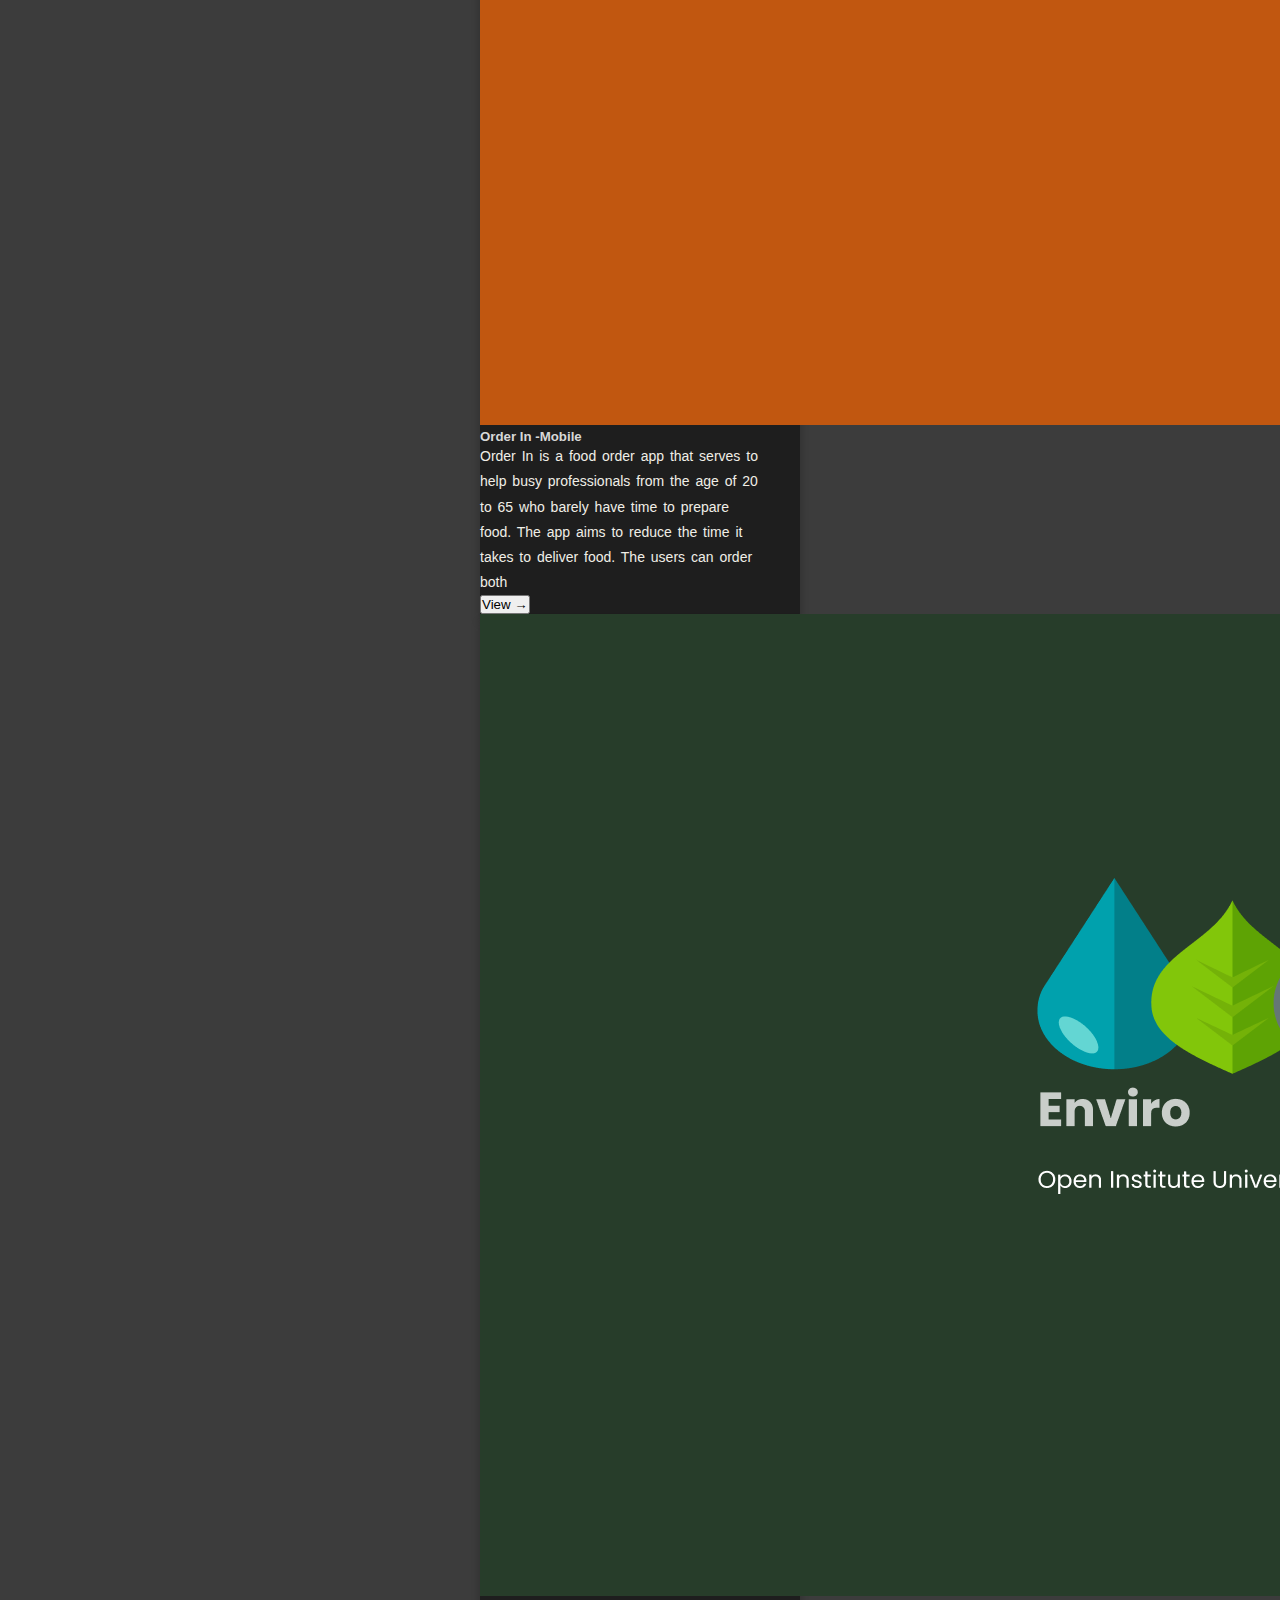
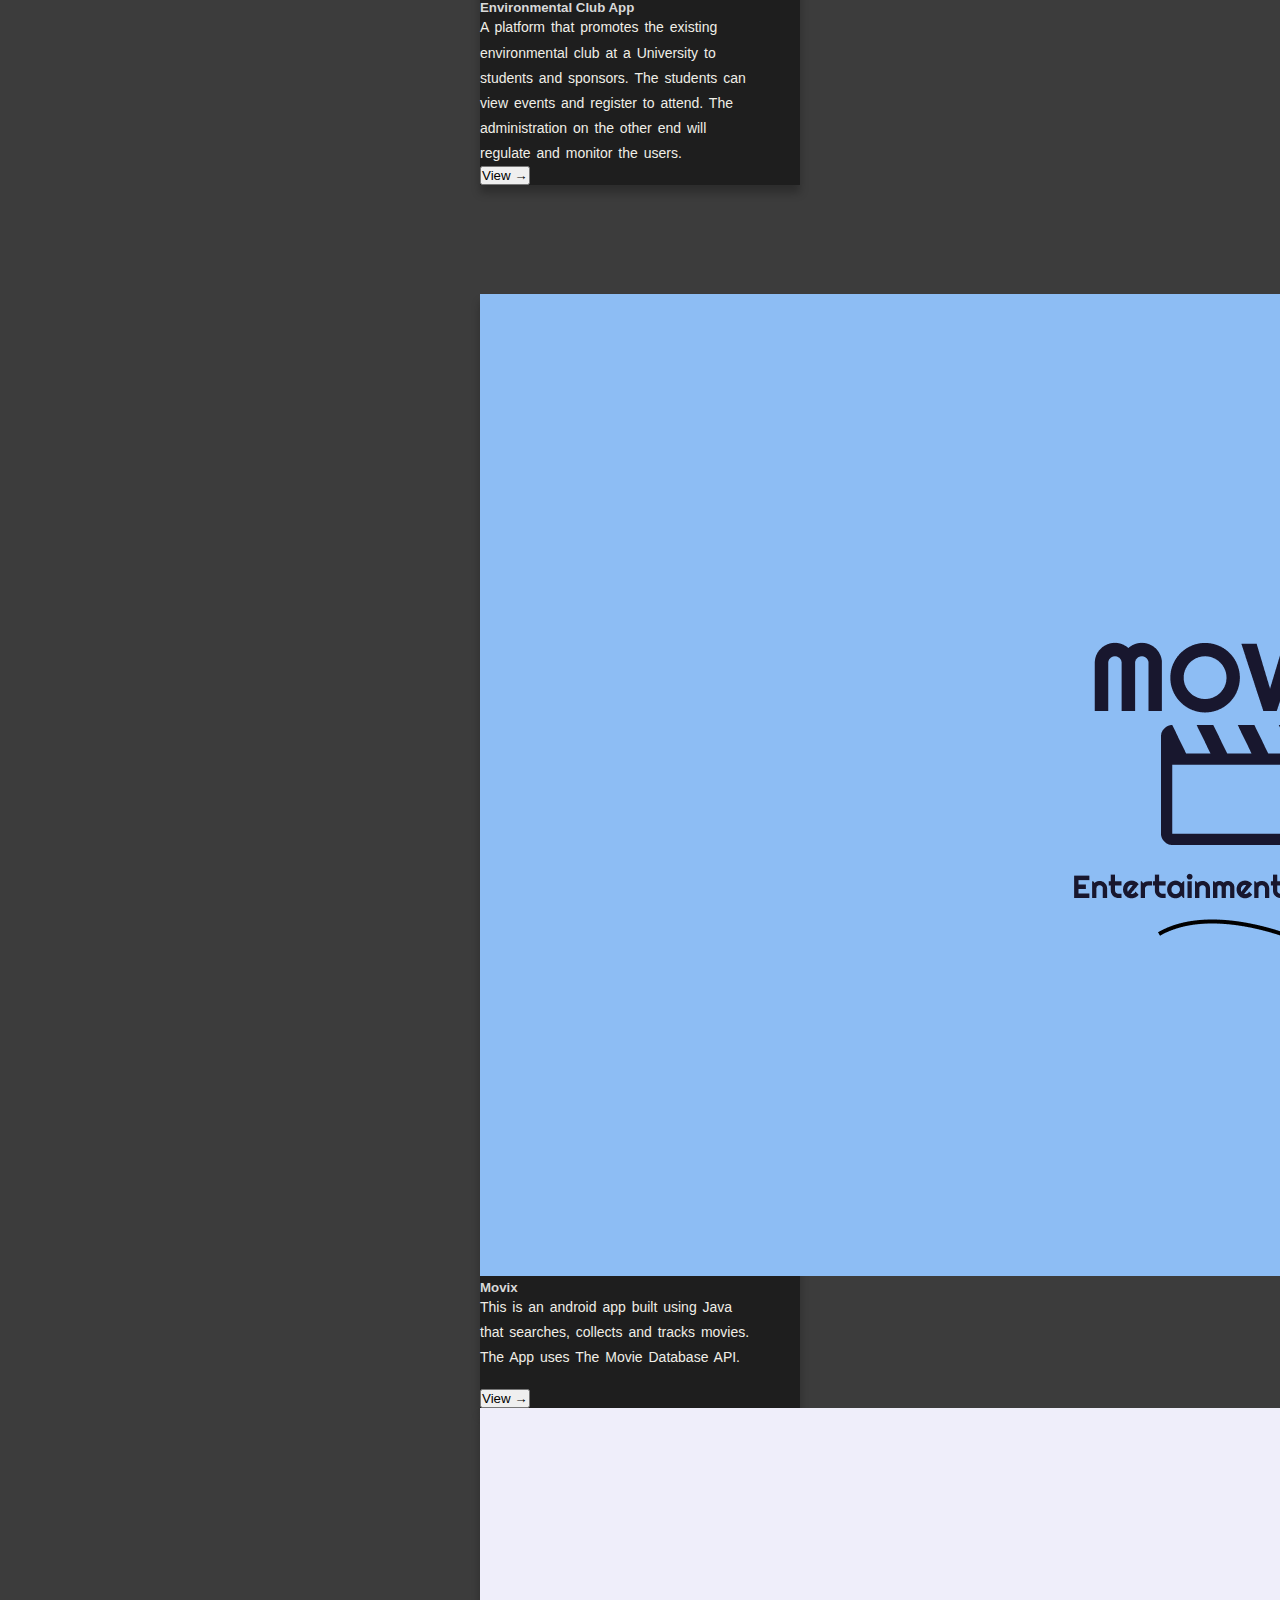
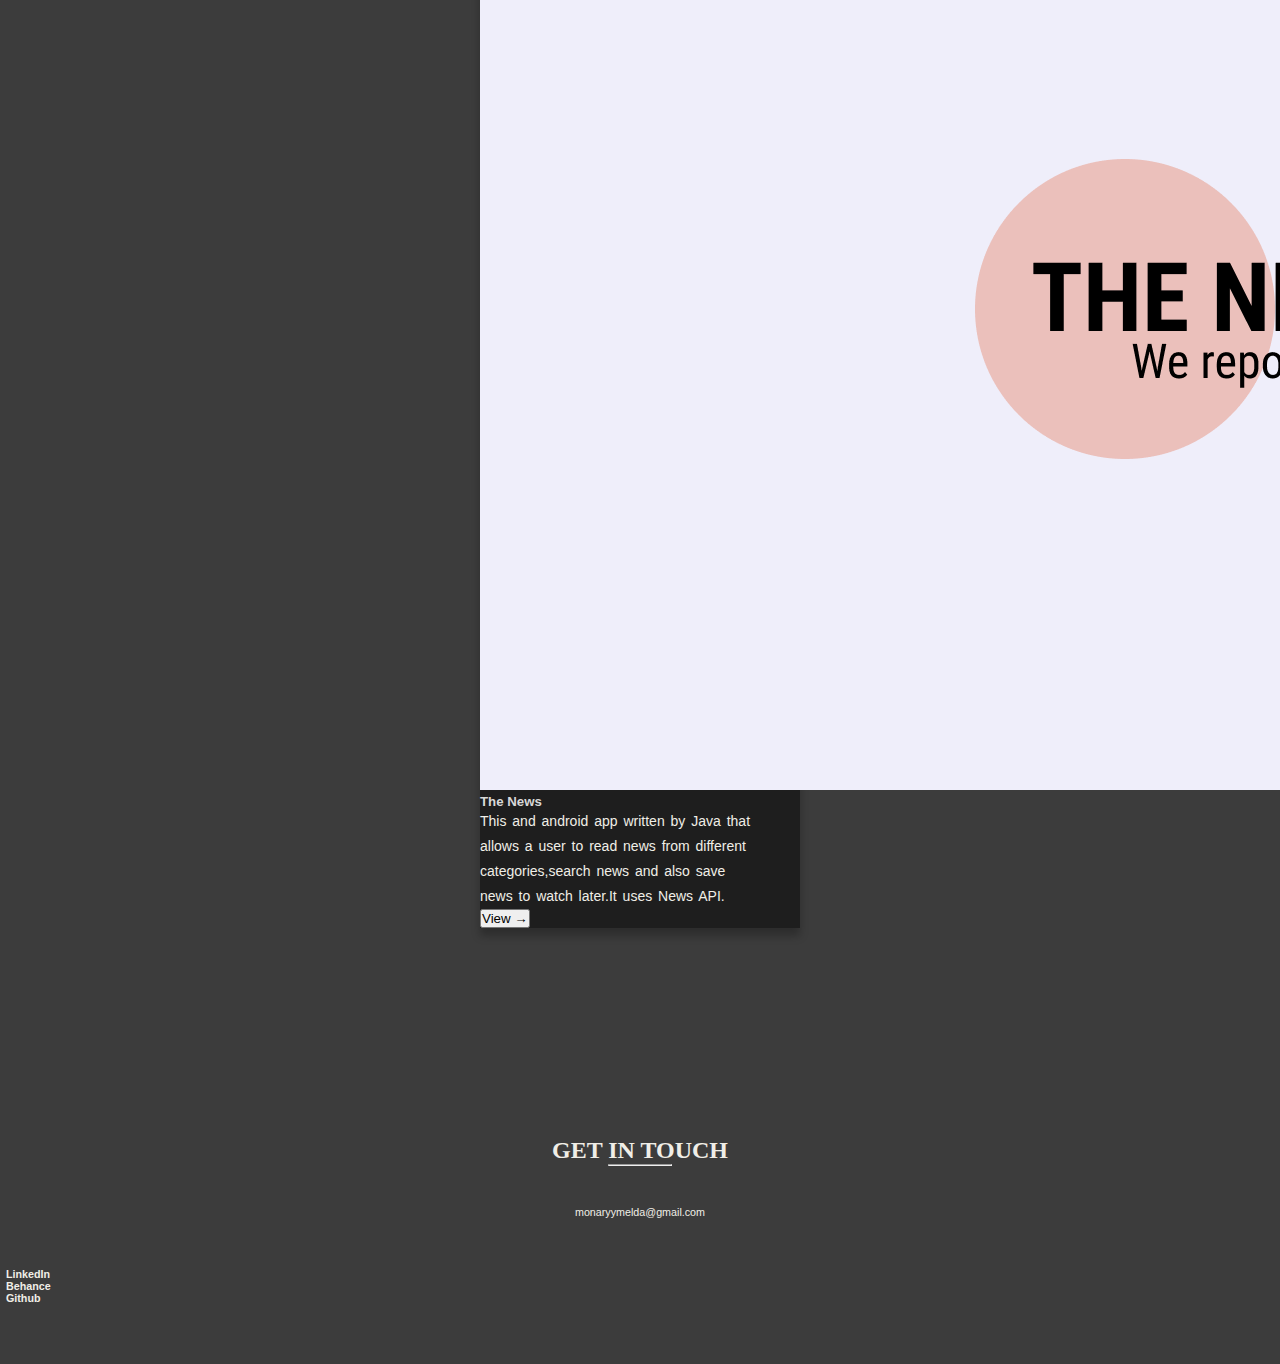
==== commit 55534973: "make it responsive" ====
--- a/ux.html
+++ b/ux.html
@@ -254,22 +254,22 @@
         <h6 class="email text-center">monaryymelda@gmail.com</h6>
         <div class="socials text-center" style="padding-bottom: 60px;">
           <div class="row">
-            <div class="col-md-3 col-sm-6 col-lg-3 col-6">
+            <div class="col-md-4 col-sm-6 col-lg-4 col-6">
                 <a href="https://www.linkedin.com/in/ymeldamonari/" target="_blank" class="d-block text-center">
                     <h6 style="text-decoration: none;"><i class="fa-brands fa-linkedin"></i> &nbsp;&nbsp;LinkedIn</h6>
                 </a>
             </div>
-            <div class="col-md-3 col-sm-6 col-lg-3 col-6">
+            <div class="col-md-4 col-sm-6 col-lg-4 col-6">
                 <a href="https://www.behance.net/ymeldamonari" target="_blank" class="d-block text-center">
                     <h6><i class="fa-brands fa-behance"></i> &nbsp;&nbsp;Behance</h6>
                 </a>
             </div>
-            <div class="col-md-3 col-sm-6 col-lg-3 col-6">
+            <!-- <div class="col-md-3 col-sm-6 col-lg-3 col-6">
                 <a href="https://github.com/ynyanchoka" target="_blank" class="d-block text-center">
                     <h6><i class="fa-brands fa-twitter"></i>&nbsp;&nbsp;Twitter</h6>
                 </a>
-            </div>
-            <div class="col-md-3 col-sm-6 col-lg-3 col-6">
+            </div> -->
+            <div class="col-md-4 col-sm-6 col-lg-4 col-6">
                 <a href="https://github.com/ynyanchoka" target="_blank" class="d-block text-center">
                     <h6><i class="fa-brands fa-github"></i>&nbsp;&nbsp;Github</h6>
                 </a>
--- a/css/ux.css
+++ b/css/ux.css
@@ -133,6 +133,9 @@
     border-radius: 10px;
     padding: 10px 30px;
   }
+  h6{
+    color: #F0EEE7;
+  }
 
 
 
